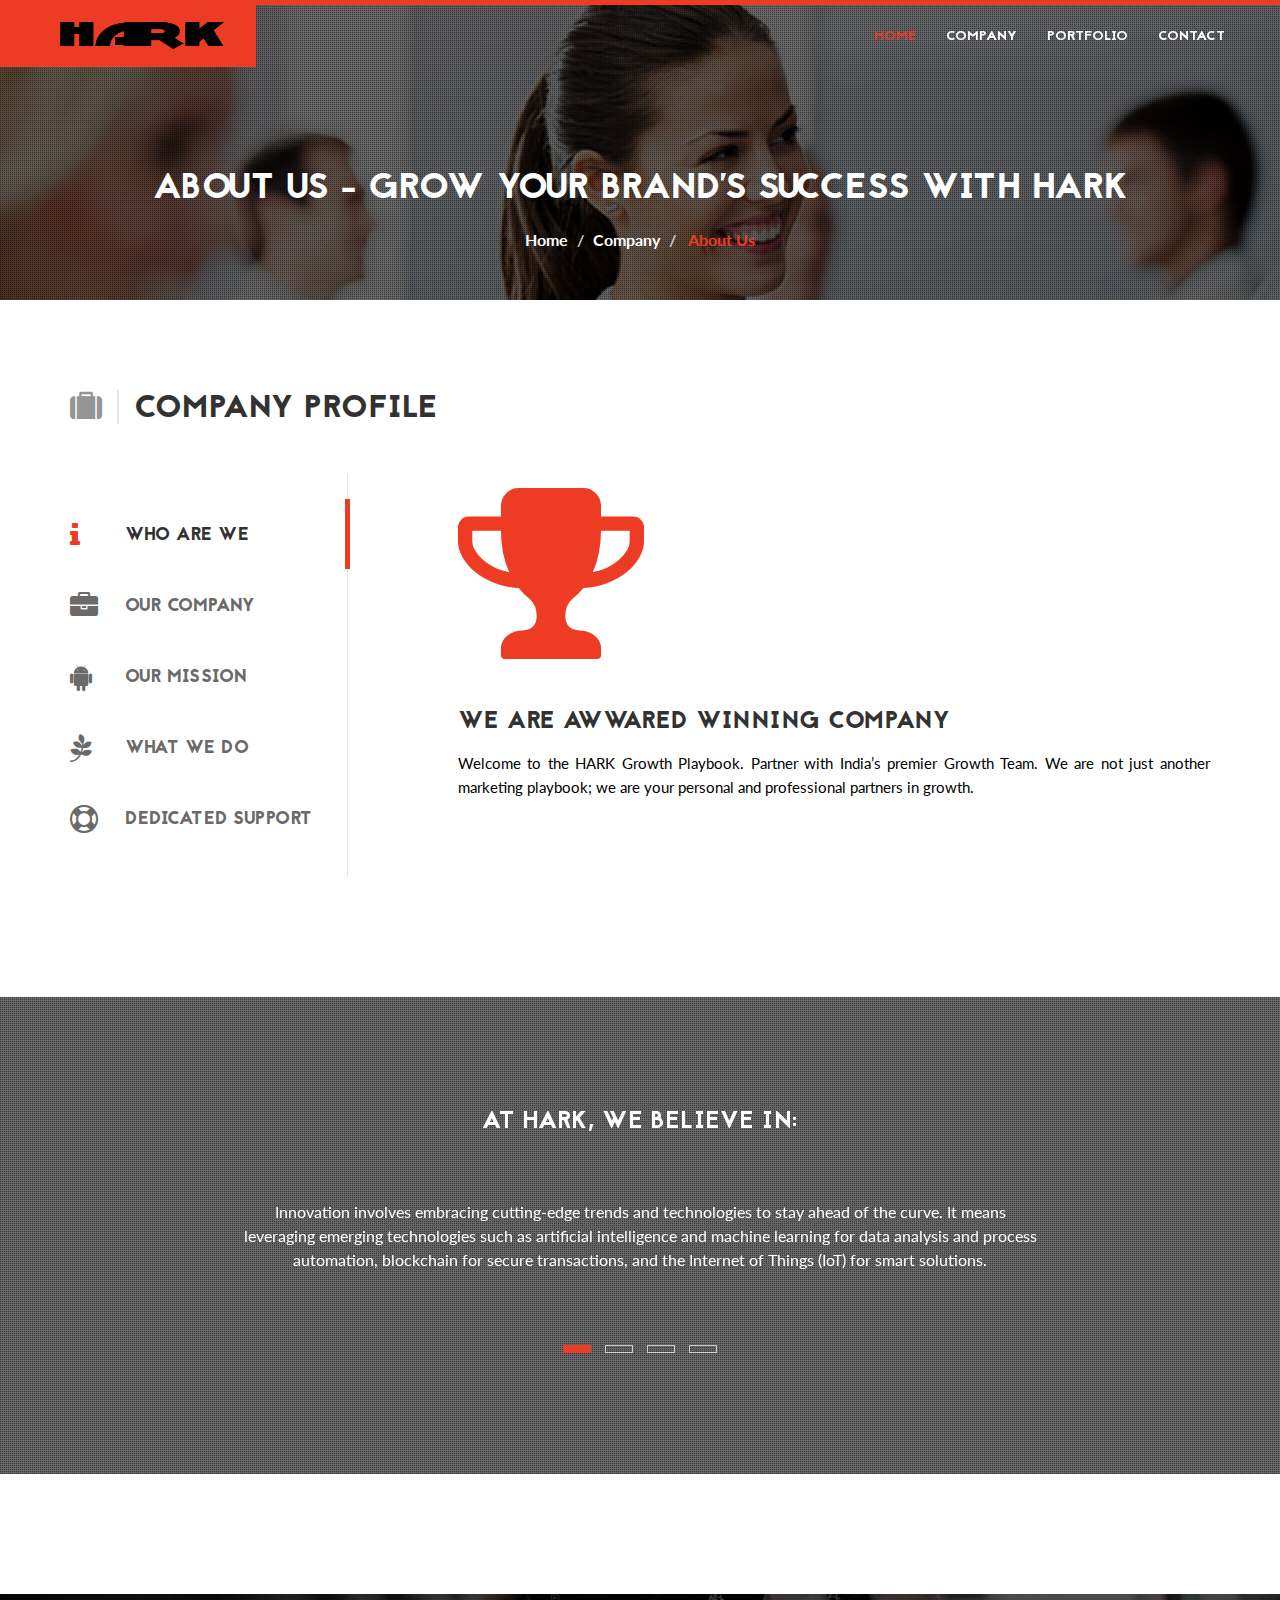
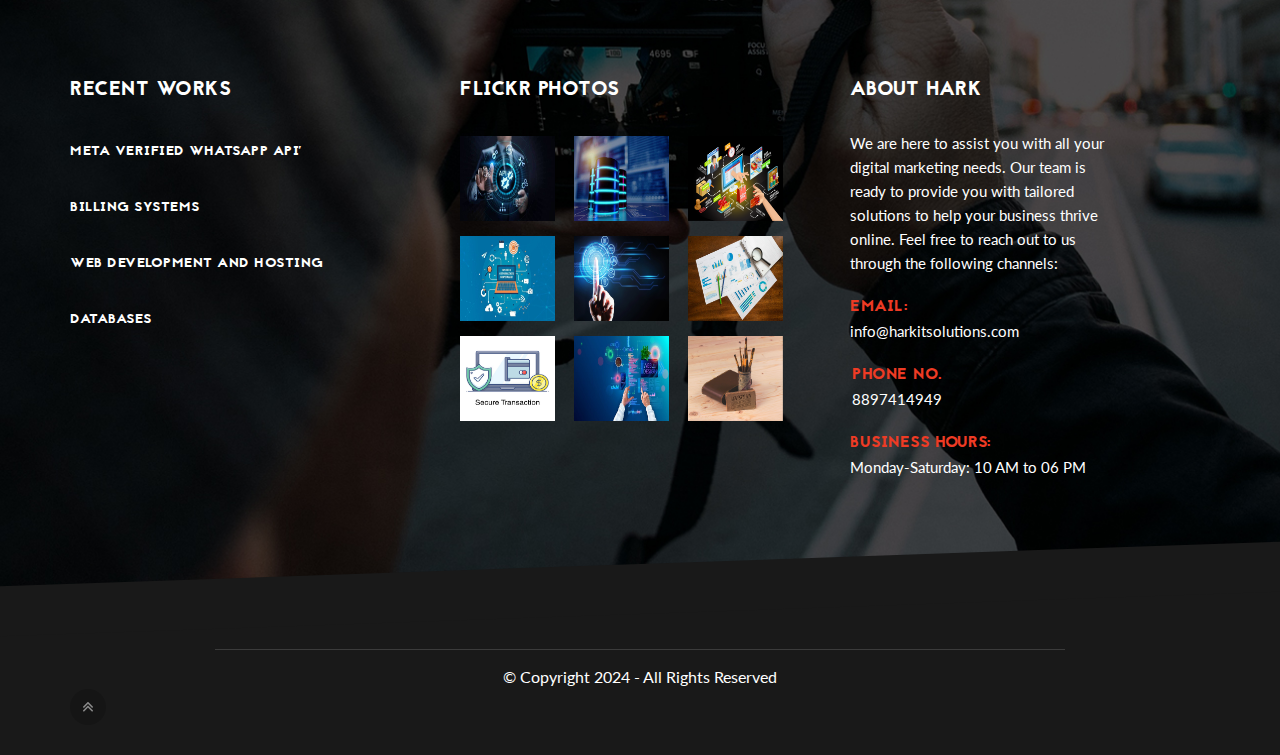
==== about.html @ e9d8706d "initial_commit" ====
<!DOCTYPE html>
<html lang="en">
  <head>
    <!-- Basic Page Needs
	================================================== -->
    <meta charset="utf-8" />
    <title>BizCraft - Responsive Html5 Template</title>
    <meta name="description" content="" />
    <meta name="author" content="" />

    <!-- Mobile Specific Metas
	================================================== -->
    <meta
      name="viewport"
      content="width=device-width, initial-scale=1, maximum-scale=1"
    />

    <!-- Favicons
	================================================== -->
    <link rel="icon" href="img/favicon/favicon-32x32.png" type="image/x-icon" />
    <link
      rel="apple-touch-icon-precomposed"
      sizes="144x144"
      href="img/favicon/favicon-144x144.png"
    />
    <link
      rel="apple-touch-icon-precomposed"
      sizes="72x72"
      href="img/favicon/favicon-72x72.png"
    />
    <link
      rel="apple-touch-icon-precomposed"
      href="img/favicon/favicon-54x54.png"
    />

    <!-- CSS
	================================================== -->

    <!-- Bootstrap -->
    <link rel="stylesheet" href="css/bootstrap.min.css" />
    <!-- Template styles-->
    <link rel="stylesheet" href="css/style.css" />
    <!-- Responsive styles-->
    <link rel="stylesheet" href="css/responsive.css" />
    <!-- FontAwesome -->
    <link rel="stylesheet" href="css/font-awesome.min.css" />
    <!-- Animation -->
    <link rel="stylesheet" href="css/animate.css" />
    <!-- Prettyphoto -->
    <link rel="stylesheet" href="css/prettyPhoto.css" />
    <!-- Owl Carousel -->
    <link rel="stylesheet" href="css/owl.carousel.css" />
    <link rel="stylesheet" href="css/owl.theme.css" />
    <!-- Flexslider -->
    <link rel="stylesheet" href="css/flexslider.css" />
    <!-- Flexslider -->
    <link rel="stylesheet" href="css/cd-hero.css" />
    <!-- Style Swicther -->
    <link
      id="style-switch"
      href="css/presets/preset3.css"
      media="screen"
      rel="stylesheet"
      type="text/css"
    />

    <!-- HTML5 shim, for IE6-8 support of HTML5 elements. All other JS at the end of file. -->
    <!--[if lt IE 9]>
      <script src="js/html5shiv.js"></script>
      <script src="js/respond.min.js"></script>
    <![endif]-->
  </head>

  <body>
    <div class="body-inner">
      	<!-- Header start -->
	<header id="header" class="navbar-fixed-top header" role="banner">
		<div class="container">
			<div class="row">
				<!-- Logo start -->
				<div class="navbar-header">
				   <button type="button" class="navbar-toggle" data-toggle="collapse" data-target=".navbar-collapse">
				        <span class="sr-only">Toggle navigation</span>
				        <span class="icon-bar"></span>
				        <span class="icon-bar"></span>
				        <span class="icon-bar"></span>
				    </button>
				    <div class="navbar-brand navbar-bg">
					    <a href="index.html">
					    	<img class="img-responsive" src="images/HARK.png" style="height: 50px; width: 200px;" alt="logo">
					    </a> 
				    </div>                   
				</div><!--/ Logo end -->
				<nav class="collapse navbar-collapse clearfix" role="navigation">
					<ul class="nav navbar-nav navbar-right">
						
						<li class="dropdown active ">
							<!-- <a href="index.html">Home <i class="fa fa-angle-down"></i></a> -->
							<a href="index.html">Home </a>

							<div class="dropdown-menu">
							 <ul>
								 <!-- <li class="active"><a href="index.html">Home 1</a></li> -->
								 <!-- <li><a href="index-2.html">Home 2</a></li>
								 <li><a href="index-3.html">Home 3</a></li>
								 <li><a href="index-4.html">Home 4</a></li> -->
							 </ul>
						 </div>
					 </li>
	                    
						<li class="dropdown">
                       		<a href="#" class="dropdown-toggle" data-toggle="dropdown">Company <i class="fa fa-angle-down"></i></a>
                       		<div class="dropdown-menu">
								<ul>
		                            <li><a href="about.html">About Us</a></li>
		                            <li><a href="service.html">Services</a></li>
		                            <li><a href="career.html">Career And Media</a></li>
		                            <!-- <li><a href="testimonial.html">Testimonials</a></li>
		                            <li><a href="faq.html">Faq</a></li> -->
		                        </ul>
	                    	</div>
	                    </li>
						<li class="dropdown">
							<a href="portfolio-item.html" >Portfolio </a>
							<!-- <a href="portfolio-item.html" 
							  >Portfolio <i class="fa fa-angle-down"></i
							></a> -->
							<div class="dropdown-menu">
							  <!-- <ul>
								<li>
								  <a href="portfolio-classic.html">Portfolio Classic</a>
								</li>
								<li>
								  <a href="portfolio-static.html">Portfolio Static</a>
								</li>
								<li>
								  <a href="portfolio-item.html">Portfolio Single</a>
								</li>
							  </ul> -->
							</div>
						  </li>
	                    <!-- <li class="dropdown">
                       		<a href="#" class="dropdown-toggle" data-toggle="dropdown">Pages <i class="fa fa-angle-down"></i></a>
                       		<div class="dropdown-menu">
								<ul>
		                           	<li><a href="team.html">Our Team</a></li>
		                           	<li><a href="about2.html">About Us - 2</a></li>
		                           	<li><a href="service2.html">Services - 2</a></li>
		                           	<li><a href="service-single.html">Services Single</a></li>
		                           	<li><a href="pricing.html">Pricing Table</a></li>
		                           	<li><a href="404.html">404 Page</a></li>
		                        </ul>
	                    	</div>
	                    </li> -->
	                    <!-- <li class="dropdown">
                       		<a href="#" class="dropdown-toggle" data-toggle="dropdown">Blog <i class="fa fa-angle-down"></i></a>
                       		<div class="dropdown-menu">
								<ul>
		                           	 <li><a href="blog-rightside.html">Blog with Sidebar</a></li>
	                            	<li><a href="blog-item.html">Blog Single</a></li>
		                        </ul>
	                    	</div>
	                    </li> -->
	                    <!-- <li class="dropdown">
                       		<a href="#" class="dropdown-toggle" data-toggle="dropdown">Features <i class="fa fa-angle-down"></i></a>
                       		<div class="dropdown-menu">
								<ul>
		                           	 <li><a href="typography.html">Typography</a></li>
	                            	<li><a href="elements.html">Elements</a></li>
		                        </ul>
	                    	</div>
	                    </li> -->
            			<li><a href="contact.html">Contact</a></li>
                    </ul>
				</nav><!--/ Navigation end -->
			</div><!--/ Row end -->
		</div><!--/ Container end -->
	</header><!--/ Header end -->         

      <div id="banner-area">
        <img src="images/banner/banner1.jpg" alt="" />
        <div class="parallax-overlay"></div>
        <!-- Subpage title start -->
        <div class="banner-title-content">
          <div class="text-center">
            <h2>About Us - GROW Your Brand's Success with Hark</h2>
            <ul class="breadcrumb">
              <li>Home</li>
              <li>Company</li>
              <li><a href="#"> About Us</a></li>
            </ul>
          </div>
        </div>
        <!-- Subpage title end -->
      </div>
      <!-- Banner area end -->

      <!-- Main container start -->

      <section id="main-container">
        <div class="container">
          <!-- Company Profile -->
          <div class="row">
            <div class="col-md-12 heading">
              <span class="title-icon classic pull-left"
                ><i class="fa fa-suitcase"></i
              ></span>
              <h2 class="title classic">Company Profile</h2>
            </div>
          </div>
          <!-- Title row end -->

          <div class="row">
            <div class="landing-tab clearfix">
              <ul class="nav nav-tabs nav-stacked col-md-3 col-sm-5">
                <li class="active">
                  <a class="animated fadeIn" href="#tab_a" data-toggle="tab">
                    <span class="tab-icon"><i class="fa fa-info"></i></span>
                    <div class="tab-info">
                      <h3>Who Are We</h3>
                    </div>
                  </a>
                </li>
                <li>
                  <a class="animated fadeIn" href="#tab_b" data-toggle="tab">
                    <span class="tab-icon"
                      ><i class="fa fa-briefcase"></i
                    ></span>
                    <div class="tab-info">
                      <h3>Our Company</h3>
                    </div>
                  </a>
                </li>
                <li>
                  <a class="animated fadeIn" href="#tab_c" data-toggle="tab">
                    <span class="tab-icon"><i class="fa fa-android"></i></span>
                    <div class="tab-info">
                      <h3>OUR MISSION</h3>
                    </div>
                  </a>
                </li>
                <li>
                  <a class="animated fadeIn" href="#tab_d" data-toggle="tab">
                    <span class="tab-icon"
                      ><i class="fa fa-pagelines"></i
                    ></span>
                    <div class="tab-info">
                      <h3>What We Do</h3>
                    </div>
                  </a>
                </li>
                <li>
                  <a class="animated fadeIn" href="#tab_e" data-toggle="tab">
                    <span class="tab-icon"><i class="fa fa-support"></i></span>
                    <div class="tab-info">
                      <h3>Dedicated Support</h3>
                    </div>
                  </a>
                </li>
              </ul>
              <div class="tab-content col-md-9 col-sm-7">
                <div class="tab-pane active animated fadeInRight" id="tab_a">
                  <i class="fa fa-trophy big"></i>
                  <h3>We Are Awwared Winning Company</h3>
                  <p>
                    Welcome to the HARK Growth Playbook. Partner with India’s
                    premier Growth Team. We are not just another marketing
                    playbook; we are your personal and professional partners in
                    growth.
                  </p>
                </div>
                <div class="tab-pane animated fadeInLeft" id="tab_b">
                  <i class="fa fa-briefcase big"></i>
                  <h3>We Have Worldwide Business</h3>
                  <p>
                    At Hark, we are a collective of innovative thinkers,
                    creatives, and digital experts driven by a passion for
                    delivering exceptional digital marketing solutions.
                  </p>
                </div>
                <div class="tab-pane animated fadeIn" id="tab_c">
                  <i class="fa fa-android big"></i>
                  <h3>Our Mission</h3>
                  <p>
                    Our mission is to empower businesses to shine online,
                    driving growth and success through our bespoke services.
                  </p>
                </div>
                <div class="tab-pane animated fadeIn" id="tab_d">
                  <i class="fa fa-pagelines big"></i>
                  <h3>What We Do</h3>
                  <p>
                    With an unwavering commitment to excellence, we leverage the
                    latest technologies and strategies to craft impactful
                    digital experiences. Our expertise spans SEO, social media
                    management, content creation, and beyond.
                  </p>
                </div>
                <div class="tab-pane animated fadeIn" id="tab_e">
                  <i class="fa fa-support big"></i>
                  <h3>24/7 Dedicated Support</h3>
                  <p>
                    Receive dedicated 24/7 live support, ensuring assistance
                    whenever you need it
                  </p>
                </div>
              </div>
              <!-- tab content -->
            </div>
            <!-- Overview tab end -->
          </div>
          <!--/ Content row end -->

          <!-- Company Profile -->
        </div>
        <!--/ 1st container end -->

        <div class="gap-60"></div>

        <!-- Counter Strat -->
        <!-- <div class="ts_counter_bg parallax parallax2">
			<div class="parallax-overlay"></div>
			<div class="container">
				<div class="row wow fadeInLeft text-center">
					<div class="facts col-md-3 col-sm-6">
						<span class="facts-icon"><i class="fa fa-user"></i></span>
						<div class="facts-num">
							<span class="counter">1200</span>
						</div>
						<h3>Clients</h3> 
					</div>

					<div class="facts col-md-3 col-sm-6">
						<span class="facts-icon"><i class="fa fa-institution"></i></span>
						<div class="facts-num">
							<span class="counter">1277</span>
						</div>
						<h3>Item Sold</h3> 
					</div>

					<div class="facts col-md-3 col-sm-6">
						<span class="facts-icon"><i class="fa fa-suitcase"></i></span>
						<div class="facts-num">
							<span class="counter">869</span>
						</div>
						<h3>Projects</h3> 
					</div>

					<div class="facts col-md-3 col-sm-6">
						<span class="facts-icon"><i class="fa fa-trophy"></i></span>
						<div class="facts-num">
							<span class="counter">76</span>
						</div>
						<h3>Awwards</h3> 
					</div>

					<div class="gap-40"></div>

					<div><a href="#" class="btn btn-primary solid">See Our Portfolio</a></div>

				</div>
			</div>
		</div> -->

        <div class="gap-60"></div>

        <div class="testimonial parallax parallax3">
          <div class="parallax-overlay"></div>
          <div class="container">
            <div class="row">
              <div
                id="testimonial-carousel"
                class="owl-carousel owl-theme text-center testimonial-slide"
              >
                <div class="item">
                  <!-- <div class="testimonial-thumb">
								  <img src="images/team/testimonial1.jpg" alt="testimonial">
								</div> -->
                  <h3 class="name">At Hark, We Believe In:</h3>
                  <div class="testimonial-content">
                    <p class="testimonial-text">
                      <span
                        style="
                          color: rgb(255, 0, 0);
                          font-weight: bolder;
                          font-size: larger;
                        "
                        ></span
                      >
                      Innovation involves embracing cutting-edge trends and
                      technologies to stay ahead of the curve. It means
                      leveraging emerging technologies such as artificial
                      intelligence and machine learning for data analysis and
                      process automation, blockchain for secure transactions,
                      and the Internet of Things (IoT) for smart solutions.
                      <br />
                      <br />
                      <!-- <span
                        style="
                          color: rgb(255, 0, 0);
                          font-weight: bolder;
                          font-size: larger;
                        "
                        >Result-Oriented Strategies:
                      </span>
                      Through regular audits and performance tracking, we ensure
                      sustained growth in organic traffic. -->
                    </p>
                  </div>
                </div>
                <div class="item">
                  <!-- <div class="testimonial-thumb">
								<img src="images/team/testimonial1.jpg" alt="testimonial">
							  </div> -->
                  <h3 class="name">At Hark, We Believe In:</h3>
                  <div class="testimonial-content">
                    <p class="testimonial-text">
                      <span
                        style="
                          color: rgb(255, 0, 0);
                          font-weight: bolder;
                          font-size: larger;
                        "
                        ></span
                      >
                      Excellence means pursuing perfection in every facet of our
                      work. It involves setting the highest standards for
                      quality and performance, ensuring that every task is
                      executed with meticulous attention to detail. Striving for
                      excellence requires continuous improvement and learning,
                      embracing feedback, and implementing best practices to
                      achieve superior outcomes
                      <br />
                      <br />
                      <!-- <span
                        style="
                          color: rgb(255, 0, 0);
                          font-weight: bolder;
                          font-size: larger;
                        "
                        >Continuous Optimization:
                      </span>
                      We monitor and adjust your campaigns to improve
                      performance and reduce costs. -->
                    </p>
                  </div>
                </div>
                <div class="item">
                  <!-- <div class="testimonial-thumb">
							<img src="images/team/testimonial1.jpg" alt="testimonial">
						  </div> -->
                  <h3 class="name">At Hark, We Believe In:</h3>
                  <div class="testimonial-content">
                    <p class="testimonial-text">
                      <span
                        style="
                          color: rgb(255, 0, 0);
                          font-weight: bolder;
                          font-size: larger;
                        "
                        >
                      </span>
                      Partnering closely with clients to understand their goals
                      and challenges, ensuring tailored solutions that drive
                      success. By fostering open communication and trust, we
                      align our strategies with client objectives for optimal
                      outcomes. Our collaborative approach enables us to
                      identify and address key issues, delivering impactful and
                      sustainable results.
                      <br />
                      <br />
                      <!-- <span
                        style="
                          color: rgb(255, 0, 0);
                          font-weight: bolder;
                          font-size: larger;
                        "
                        >Drive Traffic:
                      </span>
                      We use social media to drive targeted traffic to your
                      website, increasing conversions. -->
                    </p>
                  </div>
                </div>
                <div class="item">
                  <!-- <div class="testimonial-thumb">
						<img src="images/team/testimonial1.jpg" alt="testimonial">
					  </div> -->
                  <h3 class="name">At Hark, We Believe In:</h3>
                  <div class="testimonial-content">
                    <p class="testimonial-text">
                      <span
                        style="
                          color: rgb(255, 0, 0);
                          font-weight: bolder;
                          font-size: larger;
                        "
                        >
                      </span>
                      Designing unique solutions that captivate and engage,
                      transforming ideas into innovative realities. Our
                      creativity fuels the development of distinctive approaches
                      that resonate with audiences and drive engagement. By
                      embracing imaginative thinking, we craft solutions that
                      stand out and leave a lasting impression.
                      <br />
                      <br />
                      <!-- <span
                        style="
                          color: rgb(255, 0, 0);
                          font-weight: bolder;
                          font-size: larger;
                        "
                        >SEO-Optimized:
                      </span>
                      All content is optimized for search engines to improve
                      your site’s visibility. -->
                    </p>
                  </div>
                </div>
              </div>
              <!--/ Testimonial carousel end-->
            </div>
            <!--/ Row end-->
          </div>
          <!--/  Container end-->
        </div>
        <!--/ Testimonial end-->
      </section>
      <!--/ Main container end -->

      <div class="gap-40"></div>

      <!-- Footer start -->
      <footer id="footer" class="footer">
        <div class="container">
          <div class="row">
            <div class="col-md-4 col-sm-12 footer-widget">
              <h3 class="widget-title">Recent Works</h3>
              <div class="latest-post-items media">
                <div class="latest-post-content media-body">
                  <h4><a href="#">META VERIFIED WHATSAPP API'</a></h4>
                  <!-- <p class="post-meta">
										<span class="author">Posted by John Doe</span>
										<span class="post-meta-cat">in<a href="#"> Blog</a></span>
									</p> -->
                </div>
              </div>
              <!-- 1st Latest Post end -->

              <div class="latest-post-items media">
                <div class="latest-post-content media-body">
                  <h4><a href="#">Billing Systems</a></h4>
                  <!-- <p class="post-meta">
										<span class="date"><i class="icon icon-calendar"></i> Mar 15, 2015</span>
										<span class="post-meta-comments"><i class="icon icon-bubbles4"></i> <a href="#">03</a></span>
									</p> -->
                </div>
              </div>
              <!-- 2nd Latest Post end -->

              <div class="latest-post-items media">
                <div class="latest-post-content media-body">
                  <h4><a href="#">Web Development and Hosting </a></h4>
                  <!-- <p class="post-meta">
										<span class="date"><i class="icon icon-calendar"></i> Apr 17, 2015</span>
										<span class="post-meta-comments"><i class="icon icon-bubbles4"></i> <a href="#">14</a></span>
									</p> -->
                </div>
              </div>
              <!-- 3rd Latest Post end -->
              <div class="latest-post-items media">
                <div class="latest-post-content media-body">
                  <h4><a href="#">Databases </a></h4>
                  <!-- <p class="post-meta">
										<span class="date"><i class="icon icon-calendar"></i> Apr 17, 2015</span>
										<span class="post-meta-comments"><i class="icon icon-bubbles4"></i> <a href="#">14</a></span>
									</p> -->
                </div>
              </div>
              <!-- 4rd Latest Post end -->
            </div>
            <!--/ End Recent Posts-->

            <div class="col-md-4 col-sm-12 footer-widget">
              <h3 class="widget-title">Flickr Photos</h3>

              <div class="img-gallery">
                <div class="img-container">
                  <a class="thumb-holder" data-rel="prettyPhoto">
                    <img src="images/portfolio/api.jpeg" alt="" />
                  </a>
                  <a class="thumb-holder" data-rel="prettyPhoto">
                    <img src="images/portfolio/databases.jpg" alt="" />
                  </a>
                  <a class="thumb-holder" data-rel="prettyPhoto">
                    <img src="images/portfolio/e-commerce.png" alt="" />
                  </a>
                  <a class="thumb-holder" data-rel="prettyPhoto">
                    <img src="images/portfolio/Invoice.jpg" alt="" />
                  </a>
                  <a class="thumb-holder" data-rel="prettyPhoto">
                    <img src="images/portfolio/mastercard.jpg" alt="" />
                  </a>
                  <a class="thumb-holder" data-rel="prettyPhoto">
                    <img src="images/portfolio/reports.jpg" alt="" />
                  </a>
                  <a class="thumb-holder" data-rel="prettyPhoto">
                    <img src="images/portfolio/trans.jpg" alt="" />
                  </a>
                  <a class="thumb-holder" data-rel="prettyPhoto">
                    <img src="images/portfolio/web design.jpg" alt="" />
                  </a>
                  <a class="thumb-holder" data-rel="prettyPhoto">
                    <img src="images/portfolio/portfolio6.jpg" alt="" />
                  </a>
                </div>
              </div>
            </div>
            <!-- / end flickr  -->

            <div class="col-md-3 col-sm-12 footer-widget footer-about-us">
              <h3 class="widget-title">About Hark</h3>
              <p style="color: white">
                We are here to assist you with all your digital marketing needs.
                Our team is ready to provide you with tailored solutions to help
                your business thrive online. Feel free to reach out to us
                through the following channels:
              </p>
              <!-- <h4>Address</h4>
						<p style="color: white;">1102 Saint Marys, Junction City, KS</p> -->
              <div class="row">
                <div class="col-md-6">
                  <h4>Email:</h4>
                  <p style="color: white">info@harkitsolutions.com</p>
                </div>
                <div class="col-md-6" style="margin-left: 2px">
                  <h4>Phone No.</h4>
                  <p style="color: white">8897414949</p>
                </div>
                <div class="col-md-11" style="margin-right: 2px">
                  <h4>Business Hours:</h4>
                  <p style="color: white">Monday-Saturday: 10 AM to 06 PM</p>
                </div>
              </div>

              <!-- <form action="#" role="form">
							<div class="input-group subscribe">
								<input type="email" class="form-control" placeholder="Email Address" required="">
								<span class="input-group-addon">
								  <button class="btn" type="submit"><i class="fa fa-envelope-o"> </i></button>
								</span>                        
							</div>
						</form> -->
            </div>
            <!--/ end about us -->
          </div>
          <!-- Row end -->
        </div>
        <!-- Container end -->
      </footer>
      <!-- Footer end -->

      <!-- Copyright start -->
      <section id="copyright" class="copyright angle">
        <div class="container">
          <!-- <div class="row">
					<div class="col-md-12 text-center">
						<ul class="footer-social unstyled">
							<li>
								<a title="Twitter" href="#">
									<span class="icon-pentagon wow bounceIn"><i class="fa fa-twitter"></i></span>
								</a>
								<a title="Facebook" href="#">
									<span class="icon-pentagon wow bounceIn"><i class="fa fa-facebook"></i></span>
								</a>
								<a title="Google+" href="#">
									<span class="icon-pentagon wow bounceIn"><i class="fa fa-google-plus"></i></span>
								</a>
								<a title="linkedin" href="#">
									<span class="icon-pentagon wow bounceIn"><i class="fa fa-linkedin"></i></span>
								</a>
								<a title="Pinterest" href="#">
									<span class="icon-pentagon wow bounceIn"><i class="fa fa-pinterest"></i></span>
								</a>
								<a title="Skype" href="#">
									<span class="icon-pentagon wow bounceIn"><i class="fa fa-skype"></i></span>
								</a>
								<a title="Dribble" href="#">
									<span class="icon-pentagon wow bounceIn"><i class="fa fa-dribbble"></i></span>
								</a>
							</li>
						</ul>
					</div>
				</div> -->
          <div class="row">
            <div class="col-md-12 text-center">
              <div class="copyright-info">
                © Copyright 2024 - All Rights Reserved
              </div>
            </div>
          </div>
          <!--/ Row end -->
          <div
            id="back-to-top"
            data-spy="affix"
            data-offset-top="10"
            class="back-to-top affix"
          >
            <button class="btn btn-primary" title="Back to Top">
              <i class="fa fa-angle-double-up"></i>
            </button>
          </div>
        </div>
        <!--/ Container end -->
      </section>
      <!--/ Copyright end -->

      <!-- Javascript Files
	================================================== -->

      <!-- initialize jQuery Library -->
      <script type="text/javascript" src="js/jquery.js"></script>
      <!-- Bootstrap jQuery -->
      <script type="text/javascript" src="js/bootstrap.min.js"></script>
      <!-- Style Switcher -->
      <script type="text/javascript" src="js/style-switcher.js"></script>
      <!-- Owl Carousel -->
      <script type="text/javascript" src="js/owl.carousel.js"></script>
      <!-- PrettyPhoto -->
      <script type="text/javascript" src="js/jquery.prettyPhoto.js"></script>
      <!-- Bxslider -->
      <script type="text/javascript" src="js/jquery.flexslider.js"></script>
      <!-- CD Hero slider -->
      <script type="text/javascript" src="js/cd-hero.js"></script>
      <!-- Isotope -->
      <script type="text/javascript" src="js/isotope.js"></script>
      <script type="text/javascript" src="js/ini.isotope.js"></script>
      <!-- Wow Animation -->
      <script type="text/javascript" src="js/wow.min.js"></script>
      <!-- SmoothScroll -->
      <script type="text/javascript" src="js/smoothscroll.js"></script>
      <!-- Eeasing -->
      <script type="text/javascript" src="js/jquery.easing.1.3.js"></script>
      <!-- Counter -->
      <script type="text/javascript" src="js/jquery.counterup.min.js"></script>
      <!-- Waypoints -->
      <script type="text/javascript" src="js/waypoints.min.js"></script>
      <!-- Template custom -->
      <script type="text/javascript" src="js/custom.js"></script>
    </div>
    <!-- Body inner end -->
  </body>
</html>
---- css/style.css ----
/*
	Template Name: BizCraft Responsive HTML5/CSS3 Template
	Author: tripples
	Author URI: http://shapebootstrap.net/user/tripples
	Description: BizCraft Responsive HTML5/CSS3 Template.
	Version: 1.0
*/

/* Table of Content
==================================================
1.	Global Styles
2. 	Typography
3. 	Common Styles
4.	Header area
5.	Slideshow
6.	Services and Features
7.	Image Block
6.	About (Landing and Featured Tab)
9.	Portfolio
10.	Counter
11.	Team
12.	Pricing
13.	Testimonial
14. Video block
15.	Recent Post
16. Clients
17. Twitter
18. Contact
19. Footer
20. Copyright
21. Sub pages
22. Blog
23. Landing page
24.	Style Swithcer (you can delete the css)
*/

@import url(http://fonts.googleapis.com/css?family=Lato:100,300,400,700,900);

@font-face {
  	font-family: 'JaapokkiRegular';
	src: url('../fonts/jaapokki/jaapokki-regular.eot');
    src: url('../fonts/jaapokki/jaapokki-regular.eot?#iefix') format('embedded-opentype'),
         url('../fonts/jaapokki/jaapokki-regular.woff') format('woff'),
         url('../fonts/jaapokki/jaapokki-regular.ttf') format('truetype'),
         url('../fonts/jaapokki/jaapokki-regular.svg#JaapokkiRegular') format('svg');
    font-weight: normal;
    font-style: normal;
}


/* Global styles
================================================== */

html{
	overflow-x: hidden !important;
	width: 100%;
	height: 100%;
	position: relative;
	-webkit-font-smoothing: antialiased;
	text-rendering: optimizeLegibility;
}

body{
	border: 0;
	margin: 0;
	padding: 0;
	font-size: 15px;
	color: #6A6A6A;
	background: #fff;
}

h1, h2, h3{
	color: #323232;
}

.body-inner{
	position: relative;
	overflow: hidden;
}

a:link,
a:visited{
    text-decoration: none;
}


a:hover{
	text-decoration: none;
	color: #000;
}

a.read-more{
	color: #323232;
}

section{
	padding: 80px 0;
	position: relative;
}

.ts-padding {
  padding: 50px;
}

.no-padding{
	padding: 0;
}

.media>.pull-left{
	margin-right: 20px;
}

.heading{
	padding-bottom: 50px;
	margin-top: 10px;
	-webkit-transition: all 0.3s ease 0s;
	-moz-transition: all 0.3s ease 0s;
	-ms-transition: all 0.3s ease 0s;
	-o-transition: all 0.3s ease 0s;
	transition: all 0.3s ease 0s;
}

.gap-60 {
	clear: both;
	height: 60px;
}

.gap-40 {
	clear: both;
	height: 40px;
}

.gap-30 {
	clear: both;
	height: 30px;
}
.gap-20 {
	clear: both;
	height: 20px;
}

a:focus{
	outline: 0;
}


/* Typography
================================================== */

body, p{
	font-family: 'Lato', sans-serif;
	font-weight: 400; 
	font-size: 15px;
	line-height: 1.6em;
}

h1, h2, h3, h4, h5, h6 {
	font-family: 'JaapokkiRegular';
	text-transform: uppercase;
	letter-spacing: 0.5px;
}

h1{
    font-size: 36px;
    line-height: 48px;
}

h2{
    font-size: 32px;
    line-height: 40px;
    font-weight: 400;
}

h3{
    font-size: 24px;
    line-height: 32px;
    font-weight: 400;
}

h4{
    font-size: 18px;
    line-height: 28px;
}

h5{
    font-size: 14px;
    line-height: 24px;
}

/* Button variation */

.btn.btn-primary{
	color: #323232;
	border-radius: 50px;
	padding: 10px 30px;
	background: none;
	font-size: 14px;
	text-transform: uppercase;
	-webkit-transition: all 0.3s ease 0s;
	-moz-transition: all 0.3s ease 0s;
	-ms-transition: all 0.3s ease 0s;
	-o-transition: all 0.3s ease 0s;
	transition: all 0.3s ease 0s;
}

.btn.btn-primary:hover{
	color: #fff;
}

.btn.btn-primary.white{
	border: 2px solid #fff;
	color: #fff;
}

.btn.btn-primary.white:hover{
	border: 2px solid transparent;
}

.btn.btn-primary.square{
	border-radius: 0;
	color: #fff;
}

.btn.btn-primary.solid{
	color: #fff;
}


.btn.btn-primary.solid.blank:hover{
	color: #333;
}

.btn.btn-primary.solid:hover{
	background: none;
}

ul.circle, ul.check-list{
	list-style: none;
	margin: 0;
	padding: 0;
}

ul.circle li{
	position: relative;
	margin-left: 30px;
	padding-bottom: 20px;

}

ul.circle li:before{
	content: "\f111";
	font-family: FontAwesome;
	font-size: 8px;
	line-height: 8px;
	border: 2px solid rgba(0, 0, 0,.1);
	border-radius: 100%;
	position: absolute;
	left: -33px;
	top: 5px;
}

ul.unstyled{
	list-style: none;
	margin: 0;
	padding: 0;
}

ul.check-list li{
	margin-bottom: 5px;
}

ul.check-list li i{
	margin-right: 10px;
	font-size: 14px !important;
}

ul.arrow li:before{
	content: "\f105";
	font-family: FontAwesome;
	margin-right: 10px;
}

blockquote p{
	font-size: 14px;
	font-weight: 400;
	line-height: 18px;
	font-style: italic;
	color: #959595;
}

blockquote {
	margin: 20px 0;
}



/* Common styles
================================================== */

/* Angle */

.angle:before {
	background: #fff;
	content: "";
	height: 75px;
	top: -37px;
	position: absolute;
	width: 100%;
	z-index: 2;
	-webkit-transform: skew(0deg,2deg);
	-moz-transform: skew(0deg,2deg);
	-ms-transform: skewX(0deg) skewY(2deg);
	-o-transform: skew(0deg,2deg);
	transform: skew(0deg,2deg);
}

.portfolio.angle:before{
	background: #f5f5f5;
}

.portfolio.angle{
	padding-bottom: 120px;
}

.clients.angle{
	padding: 120px 0;
}

/* Parallax */

.parallax {
	background-size: cover !important;
	background-repeat: no-repeat;
	background-position: 50% 0;
	background-attachment: fixed !important;
	padding: 110px 0;
	color: #fff;
	position: relative;
}

.parallax h2, .parallax h3{
	color: #fff;
	margin-top: 0;
}
.parallax .btn{
	color: #fff;
}

.parallax-overlay{
	position: absolute;
	left: 0;
	top: 0;
	width: 100%;
	height: 100%;
	background: url(../images/overaly.png);
}

.parallax h3{
	margin-bottom: 30px;
}

.parallax1{
	background: url(../images/parallax/parallax1.jpg) no-repeat;
}

.parallax2{
	background: url(../images/parallax/parallax2.jpg) no-repeat;
}

.parallax3{
	background: url(../images/parallax/parallax3.jpg) no-repeat;
}

.parallax4{
	background: url(../images/parallax/parallax4.jpg) no-repeat;
}

.parallax .btn.solid {
	margin-left: 10px;
}


/* Deafult title */

.title-icon{
	font-size: 32px;
	margin-right: 15px;
	margin-top: 9px;
	color: #959595;
}

.title-icon.classic{
	margin-top: 0;
}

.title{
	position: relative;
	margin: 0;
	line-height: 32px;
	border-left: 2px solid #e7e7e7;
	display: inline-block;
	padding-left: 15px;
	-webkit-transition: all 0.3s ease 0s;
	-moz-transition: all 0.3s ease 0s;
	-ms-transition: all 0.3s ease 0s;
	-o-transition: all 0.3s ease 0s;
	transition: all 0.3s ease 0s;
 }

 .title.classic{
	line-height: 40px;
  	height: 34px;
}

 .title-desc{
 	font-family: 'Lato', serif;
 	font-size: 16px;
 	line-height: 18px;
 	font-weight: 400;
 	text-transform: capitalize;
 	display: block;
 	color: #6A6A6A
 }

/* Title style 2 */

.title2{
	position: relative;
	margin-top: 30px;
}

.title2:after{
	content: '';
	width: 150px;
	left: 50%;
	margin-left: -75px;
	top: 50%;
	height: 3px;
	background: #dedede;
	position: absolute;
}

.title2 .title-desc{
	padding-top: 30px;
}


/* Title border */

.title-border{
	line-height: normal;
	margin-top: 0;
}

.widget-title{
	margin-bottom: 25px;
	font-size: 20px;
}

.post-title{
	font-size: 24px;
	line-height: normal;
}

.post-title a{
	color: #323232;
}

.long-desc{
	font-size: 16px;
}


/* Icon pentagon */

.icon-pentagon{
	display: inline-block;
	height: 24px;
	width: 40px;
	position: relative;
	color: #fff;
	-webkit-transition: all 0.3s ease 0s;
	-moz-transition: all 0.3s ease 0s;
	-ms-transition: all 0.3s ease 0s;
	-o-transition: all 0.3s ease 0s;
	transition: all 0.3s ease 0s;
}

.icon-pentagon:hover{
	color: rgba(0,0,0,.5);
}

.icon-pentagon:before{
	border-left: 20px solid rgba(0, 0, 0, 0);
	border-right: 20px solid rgba(0, 0, 0, 0);
	top: -10px;
	content: "";
	height: 0;
	left: 0;
	position: absolute;
	width: 0;
}

.icon-pentagon:after {
	border-left: 20px solid rgba(0, 0, 0, 0);
	border-right: 20px solid rgba(0, 0, 0, 0);
	bottom: -10px;
	content: "";
	height: 0;
	left: 0;
	position: absolute;
	width: 0;
}

.icon-pentagon i{
	font-size: 20px;
	line-height: 24px;
}

.service-icon {
	height: 46px;
	width: 90px;
	margin-bottom: 30px;
}
.service-icon:before {
	border-left: 45px solid rgba(0, 0, 0, 0);
	border-right: 45px solid rgba(0, 0, 0, 0);
	top: -30px;
}
.service-icon:after {
	border-left: 45px solid rgba(0, 0, 0, 0);
	border-right: 45px solid rgba(0, 0, 0, 0);
	bottom: -30px;
}

.service-icon i {
	font-size: 36px;
	line-height: 46px;
}

/* Carousel controller */

.carousel-control{
	width: auto;
}
.ts-carousel-controller{
	text-align: center;
	padding-top: 50px;
	z-index: 1;
	position: relative;
}

.ts-carousel-controller .left,
.ts-carousel-controller .right, 
.owl-controls .owl-prev, 
.owl-controls .owl-next{
	cursor: pointer;
	background: #f6f6f6;
	width: 38px;
	height: 38px;
	line-height: 38px;
	color: #989898;
	opacity: 1;
	top: auto;
	text-shadow: none;
	display: inline-block;
	text-align: center;
	border-radius: 100%;
}
.owl-controls .owl-next{
	margin-left: 6px;
}

.ts-carousel-controller .left:hover,
.ts-carousel-controller .right:hover,
.owl-controls .owl-prev:hover, 
.owl-controls .owl-next:hover{
	color: #fff;
}

.owl-controls .owl-page, 
.owl-controls .owl-buttons div{
	display: inline-block;
}

/* Input form */

.form-control{
	box-shadow: none;
	border: 1px solid #dedede;
	padding: 6px 20px;
	height: 50px;
	background: none;
	color: #959595;
	font-size: 14px;
	border-radius: 0;
}

.form-control:focus{
	box-shadow: none;
}

/*-- Flex slider --*/

.portfolio-slider .flexslider,
.ts-flex-slider .flexslider{
	border: 0;
	box-shadow: none ;
}

.portfolio-slider .flex-direction-nav a,
.ts-flex-slider .flex-direction-nav a{
	opacity: 0;
	background: #000;
	color: #fff !important;
	text-align: center;
	text-shadow: none;
	line-height: 40px;
}

.portfolio-slider .flex-direction-nav a:before{
	font-size: 32px;
}

.portfolio-slider .flex-direction-nav a:hover,
.ts-flex-slider .flex-direction-nav a:hover {
	color: #fff;
	opacity: 1;
}

.flexportfolio.flexslider .slides img{
	height: auto;
}

/*-- Pagination --*/

.pagination li a{
	border-radius: 0 !important;
	margin-right: 8px;
}

.pagination>.active>a, .pagination>.active>a:hover,
.pagination>li>a:hover{
	color: #fff;
	border: 1px solid transparent;
}

/* Header area
================================================== */

/*-- Header style 1 --*/

.header-solid{
	background: #191919;
	box-shadow: 0px 1px 7px 0 rgba(0, 0, 0, 0.2); */
}

.header-solid ul.navbar-nav > li > a{
	color: #fff;
}

/*-- Logo --*/

.navbar-header{
	z-index: 9999;
}

.navbar-brand.navbar-bg{
	position: absolute;
	left: 0;
	padding: 3px 15px 10px;
	width: 20%;
	height: 62px;
	line-height: 62px;

}

.navbar-brand img{
	float: right;
	padding: 0 15px;

}


/* Main navigation */

.navbar{
	border-radius: 0;
	border: 0;
	margin-bottom: 0;
}

.navbar-right{
	padding-right: 0;
}

.navbar-right .dropdown-menu {
	right: auto;
	left: 0;
}

.navbar-toggle{
	border-radius: 0;
	margin-right: 5px;
}

.navbar-toggle .icon-bar{
	background: #fff;
}

ul.navbar-nav > li > a{
	font-family: 'JaapokkiRegular';
  	text-transform: uppercase;
  	font-size: 14px;
	color: #fff;
	padding-top: 22px;
	padding-bottom: 20px;
	line-height: 20px;
}

ul.navbar-nav > li:last-child a{
	padding-right: 0;
}

ul.navbar-nav > li.active > a,
ul.navbar-nav > li > a:hover{

}

ul.navbar-nav > li > a i{
	font-weight: 700;
}

.nav .open>a, .nav .open>a:hover, 
.nav .open>a:focus{
	background: transparent;
	border:0;
}

/* Dropdown */

.dropdown-menu{
	border: 0;
	border-radius: 0px;
	width: 100%;
	box-shadow: none;
	background: none;
	min-width: 180px;
}

.dropdown-menu > ul{
	list-style: none;
	padding: 0 15px;
	margin-left: auto;
	margin-right: auto;
	margin-bottom: 0;
	margin-top: -5px;
	background: #fff;
	background-color: rgba(255,255,255,0.95);
	box-shadow: 0 2px .09px rgba(0,0,0,0.15);
}

.dropdown-menu > ul > li > a{
	display: block;
	font-size: 14px;
	font-weight: 400;
	line-height: normal;
	text-decoration: none;
	padding: 15px;
	color: #333;
	border-bottom: 1px solid rgba(0,0,0,0.1);
}

.dropdown-menu > ul > li.active > a{
	
}

.dropdown-menu > ul > li:last-child > a{
	border-bottom: 0;
}

.dropdown-menu > ul > li>a:hover, 
.dropdown-menu > ul > li>a:focus{
	background: none;
}

.nav>li.megamenu{ 
	position: static;
}

.nav>li.megamenu .dropdown-menu {
	left: 0;
	right: 0;
	margin-left: auto;
	margin-right: auto;
	padding:20px !important;
	z-index: 1000;
	border-radius: 0;
	top: auto;
}

.nav>li.megamenu .dropdown-menu ul{
	margin-top: 4px;
	padding: 20px;
}


/* Header Style - 2
================================================== */

.header2{
	padding: 8px 0;
}

.header2 .navbar-brand{
	background: none;
	padding-top: 3px;
}

/*-- Header bgnone fixed --*/

.header-bgnone{
	padding: 5px 0;
	width: auto;
	box-shadow: 0px 1px 7px 0 rgba(0, 0, 0, 0.2);
}

.header-bgnone ul.navbar-nav > li:hover > a,
.header-bgnone ul.navbar-nav > li.active > a{
	color: #000;
}


/* Header Style - 3
================================================== */

.header3{
	background: #fff;
	border-radius: 0 0 5px 5px;
	box-shadow: 0px 1px 7px 0 rgba(0, 0, 0, 0.2);
}

.header3 .navbar-brand{
	padding-top: 10px;
}

.header3 ul.navbar-nav > li > a{
	padding-top: 30px;
	padding-bottom: 25px;
	color: #333;
}

.header3 ul.navbar-nav > li:last-child a{
	padding-right: 15px;
}

.header3 .navbar-collapse{
	padding-right: 30px;
}


/* Header Style - 4
================================================== */

.header4{
	background: #fff;
	box-shadow: 0px 1px 7px 0 rgba(0, 0, 0, 0.2);
}

.header4 .navbar-brand{
	padding-top: 10px;
}

.header4 ul.navbar-nav > li > a{
	padding-top: 30px;
	padding-bottom: 25px;
	color: #333;
}



/* Slideshow
================================================== */

/*-- Main slide --*/

.overlay {
	position: absolute;
	z-index: 1;
	top: 0;
	bottom: 0;
	left: 0;
	right: 0;
	background-image: url(../images/overaly.png);
}

#main-slide .item img{
	width: 100%;
	-webkit-backface-visibility: hidden;

}

#main-slide .item{
	-webkit-backface-visibility: hidden;
}

#main-slide .item .slider-content {
  z-index: 1;
  opacity: 0;
  -webkit-transition: opacity 500ms;
  -moz-transition: opacity 500ms;
  -o-transition: opacity 500ms;
  transition: opacity 500ms;
}
#main-slide .item.active .slider-content {
  opacity: 1;
  -webkit-transition: opacity 100ms;
  -moz-transition: opacity 100ms;
  -o-transition: opacity 100ms;
  transition: opacity 100ms;
}

#main-slide .slider-content{
	top: 50%;
	margin-top: -70px;
	left: 0;
	padding: 0;
	text-align: center;
	position: absolute;
	width: 100%;
	color: #fff;
}

#main-slide .carousel-indicators {
	bottom: 70px;
}

.carousel-indicators li{
	width: 30px !important;
	height: 10px !important;
	margin: 1px !important;
	border-radius: 0 !important;
	background: rgba(255,255,255,.5);
}

#main-slide .carousel-indicators li.active,
#main-slide .carousel-indicators li:hover {
    -moz-transition: all 300ms ease;
	-webkit-transition: all 300ms ease;
	-ms-transition: all 300ms ease;
	-o-transition: all 300ms ease;
	transition: all 300ms ease;
}


#main-slide .carousel-control.left,
#main-slide .carousel-control.right {
	opacity: 0;
	filter: alpha(opacity=0);
	background-image: none;
	background-repeat: no-repeat;
	text-shadow: none;
	-webkit-transition: all .25s ease;
	-moz-transition: all .25s ease;
	-ms-transition: all .25s ease;
	-o-transition: all .25s ease;
	transition: all .25s ease;
}

#main-slide:hover .carousel-control.left,
#main-slide:hover .carousel-control.right{
	opacity: 1;
	filter: alpha(opacity=100);
}

#main-slide:hover .carousel-control.left{
	left: 20px;
}

#main-slide:hover .carousel-control.right {
	right: 20px;
}

#main-slide .carousel-control.left span {
	padding: 15px;
}

#main-slide .carousel-control.right span {
	padding: 15px;
}

#main-slide .carousel-control .fa-angle-left, 
#main-slide .carousel-control .fa-angle-right{
	position: absolute;
	top: 50%;
	z-index: 5;
	display: inline-block;
}

#main-slide .carousel-control .fa-angle-left{
	left: 0;
}

#main-slide .carousel-control .fa-angle-right{
	right: 0;
}

#main-slide .carousel-control i{
	background: none;

	color: #fff;
	line-height: 56px;
	width: 56px;
	height: 56px;
	border: 1px solid #fff;
	border-radius: 100%;
	font-size: 36px;
	-moz-transition: all 500ms ease;
	-webkit-transition: all 500ms ease;
	-ms-transition: all 500ms ease;
	-o-transition: all 500ms ease;
	transition: all 500ms ease;
}

#main-slide .carousel-control i:hover{
	border: 1px solid rgba(0,0,0,.3);
}

#main-slide .slider-content h2{
	font-size: 52px;
	text-transform: uppercase;
	color: #fff;
}

#main-slide .slider-content h3{
	font-size: 28px;
	margin-top: 40px;
	color: #fff;
}

.slider.btn{
	padding: 10px 35px;
	margin-top: 40px;
	font-size: 16px;
	text-transform: uppercase;
	color: #fff;
}

.slider.btn.solid{
	margin-left: 15px;
}

.slider-content-left {
	position: relative;
	margin: 0 0 0 40px;
}

.slider-content-right{
	position: relative;
}

/*-- Animation */
.carousel .item.active .animated1 {
	
}

.carousel .item.active .animated2,
 .flex-active-slide .animated2{
	-webkit-animation: lightSpeedIn 1s ease-in 200ms both;
	animation: lightSpeedIn 1s ease-in 200ms both;
}

.carousel .item.active .animated3,
.flex-active-slide .animated3 {
	-webkit-animation: bounceInLeft 2s ease-in-out 800ms both;
	animation: bounceInLeft 1.5s ease-in-out 800ms both;
}

.carousel .item.active .animated4,
.flex-active-slide .animated4 {
	-webkit-animation: flipInX 2s ease-in 800ms both;
	animation: flipInX 2s ease-in 800ms both;
}

.carousel .item.active .animated5,
.flex-active-slide .animated5 {
	-webkit-animation: bounceInLeft 1s ease-in-out 100ms both;
	animation: bounceInLeft 1s ease-in-out 100ms both;
}

.carousel .item.active .animated6,
.flex-active-slide .animated6 {
	-webkit-animation: bounceIn 1s ease-in 500ms both;
	animation: bounceIn 1s ease-in 500ms both;
}

.carousel .item.active .animated7,
.flex-active-slide .animated7 {
	-webkit-animation: bounceIn 1s ease-in 500ms both;
	animation: bounceIn 1s ease-in 500ms both;
}

.carousel .item.active .animated8,
.flex-active-slide .animated8{
	-webkit-animation: bounceInDown 1s ease-in 800ms both;
	animation: bounceInDown 1s ease-in 800ms both;
}


/* Flex slider */

.ts-flex-slider{
    position: relative;
}

.ts-flex-slider .flexSlideshow{
	width: 100%;
	overflow: hidden;
}


.overlay2{
    position: relative;
}

.overlay2 img{
	width: 100%;
}

.overlay2::before {
    position: absolute;
    content: '';
    z-index: 3;
    top: 0;
    bottom: 0;
    left: 0;
    right: 0;
    background-image: url(../images/overaly.png);
}

.ts-flex-slider .flexslider .slides{
    z-index: 0;
}

.ts-flex-slider .slider-content{
    z-index: 3;
}


.ts-flex-slider .flex-direction-nav a {
	width: 55px;
	height: 60px;
	line-height: 60px;
	text-align: center;
	font-size: 32px;
}

.ts-flex-slider .flex-direction-nav a.flex-next{
	border-radius: 3px;
}

.ts-flex-slider .flex-direction-nav a.flex-prev{
	border-radius: 3px;
}


/* Services
================================================== */

.service{
	padding-top: 40px;
}

.service-heading {
	padding-bottom: 30px;
	text-align: center;
}

.service-content{
	margin-top: 30px;
}

.service-content h3{
	font-size: 16px;
}

p 
{
	color:black
}


/* Feature box
================================================== */

.feature-icon{
	font-size: 28px;
  	margin-top: 5px;
}

.feature-content{
	padding-right: 20px;
	padding-left: 55px;
}

.feature-content h3{
	margin-top: 0;
	font-size: 18px;
}


/* Feature center */

.feature-center-content .feature-center-icon{
	font-size: 72px;
	margin-bottom: 5px;
	display: inline-block;
}

.feature-center-content h3{
	font-size: 18px;
}


/* Image Block
================================================== */

.image-block{
	background: #f4f4f4;
}

.img-block-right{
	padding-right: 140px;
}

.img-block-head h2{
	font-size: 18px;
	line-height: normal;
	margin: 5px 0 0 0;
}

.img-block-head h3{
	font-size: 40px;
	line-height: 100%;
}

.image-block-content{
	padding: 0 50px;
	margin-bottom: 30px;
}

.image-block-content .feature-icon{
	width: 60px;
	height: 60px;
	line-height: 60px;
	color: #fff;
	border-radius: 100%;
	display: inline-block;
	text-align: center;
}

.image-block-content .feature-content{
	padding-left: 85px;
}

.image-block-content .feature-content h3{
	margin-bottom: 0;
}




/* About us
================================================== */


/* Landing Tab */

.landing-tab{
	position: relative;
	z-index: 10;
}

.landing-tab .nav-tabs{
	border-right: 1px solid #e7e7e7;
	padding: 25px 0;
	border-bottom: 0;
}

.landing-tab .nav-tabs>li.active{
	margin-right: -3px;
}

.landing-tab .nav-tabs>li.active .tab-info h3{
	color: #323232;
}

.landing-tab .nav-tabs>li{
	padding: 15px 0;
}

.landing-tab .nav-tabs>li>a{
	background: none !important;
	border-radius: 0;
	padding: 0 15px 0;
	color: #6A6A6A !important;
	position: relative;
	border: 0 !important;
	-moz-transition: all 300ms ease;
	-webkit-transition: all 300ms ease;
	-ms-transition: all 300ms ease;
	-o-transition: all 300ms ease;
	transition: all 300ms ease;
}


.landing-tab .nav-tabs>li>a:hover{
	background: none;
}


.landing-tab .tab-icon{
	font-size: 28px;
	display: inline-block;
}

.landing-tab .tab-info{
	display: inline-block;
	vertical-align: middle;
	position: absolute;
	left: 70px;
	top: 50%;
	margin-top: -12px;
}

.landing-tab .tab-info h3{
	font-size: 18px;
	line-height: normal;
	margin: 0;
	color: #6A6A6A
}


.landing-tab .tab-pane h3{
	margin-top: 0;
	line-height: normal;
}

.landing-tab .tab-pane h3.text-center{
	margin-bottom: 25px;
}

.landing-tab .tab-pane{
	padding-left: 95px;
	text-align: justify;
}

.landing-tab .tab-pane i.big{
	font-size: 200px;
	margin-bottom: 30px;
	display: block;
}



/* Featured Tab */


.featured-tab{
	padding: 30px 0;
}

.featured-tab .nav-tabs{
	border-bottom: 0;
}

.featured-tab .nav-tabs>li.active>a{
	color: #fff;
}

.featured-tab .nav-tabs>li.active>a:after{

}

.featured-tab .nav-tabs>li>a{
	background: #f2f2f2;
	border-radius: 0;
	padding: 0 15px 0;
	color: #323232;
	position: relative;
	border: 0 !important;
	line-height: 52px;
	height: 52px;
	margin-bottom: 3px;
	-moz-transition: all 300ms ease;
	-webkit-transition: all 300ms ease;
	-ms-transition: all 300ms ease;
	-o-transition: all 300ms ease;
	transition: all 300ms ease;
}

.featured-tab .nav-tabs>li>a:after{
	left: 100%;
	border: transparent solid;
	content: " ";
	position: absolute;
	border-width: 25px;
	top: 50%;
	border-left-color: #f2f2f2;
	margin-top: -25px;
		-moz-transition: all 300ms ease;
	-webkit-transition: all 300ms ease;
	-ms-transition: all 300ms ease;
	-o-transition: all 300ms ease;
	transition: all 300ms ease;
}

.featured-tab .nav-tabs>li>a:hover{
	color: #fff;
}
.featured-tab .nav-tabs>li>a:hover:after{

}

.featured-tab .nav-tabs>li.active>a,
.featured-tab .nav-tabs>li.active .tab-info h3,
.featured-tab .nav-tabs>li>a:hover .tab-info h3{
	color: #fff !important;
}

.featured-tab .tab-icon{
	font-size: 28px;
	display: inline-block;
}

.featured-tab .tab-info{
	display: inline-block;
	vertical-align: middle;
	position: absolute;
	left: 70px;
	top: 50%;
	margin-top: -12px;
}

.featured-tab .tab-info h3{
	font-size: 16px;
	line-height: normal;
	margin: 0;
}

.featured-tab .tab-pane img.pull-left{
	margin: 0 30px 10px 0;
}

.featured-tab .tab-pane img.pull-right{
	margin: 0 0 0 15px;
}
.featured-tab .tab-pane h3{
	margin-top: 0;
	line-height: normal;
	text-align: left;
	font-size: 20px;
}

.featured-tab .tab-pane h3.text-center{
	margin-bottom: 25px;
}

.featured-tab .tab-pane{
	padding-left: 25px;
	text-align: justify;
}

.featured-tab .tab-pane i.big{
	font-size: 230px;
}




/* Portfolio
================================================== */

.portfolio{
	background: #f5f5f5;
	padding-bottom: 0;
}

#main-container.portfolio{
	background: none;
}

/*-- Isotope Portfolio start --*/

#isotope .isotope-item{
	padding:0;
}

.isotope-nav {
  	margin: -80px auto 80px;
  	display: inline-block;
  	float: right;
  	position: relative;
  	z-index: 100;
}

.isotope-nav ul{
	list-style: none;
	margin: 0;
}

.isotope-nav ul li{
	float: left;
	margin-right: 10px;
}

.isotope-nav ul li a{
	color: #323232;
  	padding: 5px 15px 8px;
  	border: 1px solid #ddd;
  	-webkit-transition: all 0.3s;
  	-moz-transition: all 0.3s;
  	-o-transition: all 0.3s;
  	transition: all 0.3s;
}

.isotope-nav ul a.active, 
.isotope-nav ul a:hover{
	color: #fff;
	position: relative;
	border: 1px solid transparent;
}

.isotope-nav ul a.active:after, 
.isotope-nav ul a:hover:after{
  	position: absolute;
  	content: " ";
  	width: auto;
  	height: auto;
  	bottom: -13px;
  	margin-left: -8px;
  	left: 50%;
  	border-width: 7px;
  	border-style: solid;
}

#isotope .isotope-item .grid{
	position: relative;
	margin-bottom: -8px;
}

.grid figure {
	position: relative;
	z-index: 1;
	display: inline-block;
	overflow: hidden;
	background: #3085a3;
	text-align: center;
	width: 100%;
	height: 100%;
}
.grid figure figcaption{
	position: absolute;
	top: 0;
	left: 0;
	width: 100%;
	height: 100%;
}
.grid figure figcaption {
	padding: 2em;
	color: #fff;
	-webkit-backface-visibility: hidden;
	backface-visibility: hidden;
}
figure.effect-oscar {
	background: #000;
	background: rgba(0,0,0,.8);
}

figure.effect-oscar img {
	display: block;
	width: 100%;
	opacity: 1;
	-webkit-transition: opacity 0.35s;
	transition: opacity 0.35s;
	-webkit-backface-visibility: hidden;
	backface-visibility: hidden;
}

figure.effect-oscar figcaption {
	padding: 2.5em;
	background-color: rgba(0,0,0,0.1);
	-webkit-transition: background-color 0.35s;
	transition: background-color 0.35s;
}

figure.effect-oscar figcaption::before {
	position: absolute;
	top: 30px;
	right: 30px;
	bottom: 30px;
	left: 30px;
	border: 1px solid rgba(255,255,255,.3);
	content: '';
}

figure.effect-oscar h3 {
	font-size: 18px;
	color: #fff;
	opacity: 0;
	margin: 25% 0 10px 0;
	-webkit-transition: -webkit-transform 0.35s;
	transition: transform 0.35s;
	-webkit-transform: translate3d(0,100%,0);
	transform: translate3d(0,100%,0);
}

figure.effect-oscar a{
	color: #fff;
	font-size: 18px;
	margin: 20px 5px 0;
	display: inline-block;
	z-index: 1;
	position: relative;
	-webkit-transition: all 0.35s;
	-moz-transition: all 0.35s;
	-o-transition: all 0.35s;
	transition: all 0.35s;
}


figure.effect-oscar a.link i{
	-webkit-transform: rotate(90deg);
	transform: rotate(90deg);
}

figure.effect-oscar figcaption::before,
figure.effect-oscar a {
	opacity: 0;
	-webkit-transition: all 0.35s, -webkit-transform 0.35s;
	transition: all 0.35s, transform 0.35s;
	-webkit-transform: scale(0);
	transform: scale(0);
}

figure.effect-oscar:hover h3 {
	-webkit-transform: translate3d(0,0,0);
	transform: translate3d(0,0,0);
}

figure.effect-oscar:hover figcaption::before,
figure.effect-oscar:hover h3,
figure.effect-oscar:hover a {
	opacity: 1;
	-webkit-transform: scale(1);
	transform: scale(1);
}


figure.effect-oscar:hover figcaption {
	background-color: rgba(0,0,0,0.5);
}

figure.effect-oscar:hover img {
	opacity: 0.4;
}


/* Portfolio box */

.portfolio-box{
	padding-bottom: 80px;
}

.portfolio-box .isotope-nav{
	margin: 0 auto 60px;
	float: none;
}


/* Portfolio details */

.portfolio-static-item{
	padding-bottom: 20px;
}

.portfolio-static-item figure.effect-oscar a{
	margin-top: 70px;
}

.portfolio-static-desc h3{
	font-size: 16px;
	margin: 5px 0 -5px 0;
	line-height: normal;
}

.portfolio-static-desc a{
	color: #6A6A6A;
}


/* Portfolio details */

.portfolio-desc h3{
	margin-top: 0;
}
.portfolio-desc .project-btn{
	margin-top: 20px;
	padding: 8px 25px;
}



/* Counter
================================================== */


.facts-wrapper{
	background: #2a2d32;
	color: #fff;
}

.facts {
  	position: relative;
  	padding: 46px 40px 30px;
  	-moz-transition: all 300ms ease;
  	-webkit-transition: all 300ms ease;
  	-ms-transition: all 300ms ease;
  	-o-transition: all 300ms ease;
  	transition: all 300ms ease;
}

.facts:hover{
	background: #000 !important;
}

.facts.one{
	background: rgba(0,0,0,.3);
}

.facts.two{
	background: rgba(0,0,0,.2);
}

.facts.three{
	background: rgba(0,0,0,.15);
}

.facts.four{
	background: rgba(0,0,0,.09);
}

.facts i{
	font-size: 36px;
	text-shadow: 1px 3px 3px rgba(0,0,0,0.3);
}

.facts-num span{
	font-size: 42px;
  	font-weight: 700;
  	margin-top: 20px;
  	display: inline-block;
}

.facts h3{
	font-size: 18px;
	margin-top: 8px;
	color: #fff;
}


/* Counter parallax bg */

.ts_counter_bg .facts{
	padding: 0 15px;
}
.ts_counter_bg .facts:hover{
	background: none !important;
}

.ts_counter_bg .facts-num span{
	margin: 30px 0 20px;
}

.ts_counter.elements .facts{
	padding: 15px;
}

/* Team
================================================== */

.img-hexagon span {
    position: absolute;
    display: block;
    float:left;
	border-left: 120px solid #ffffff;
	border-right: 120px solid #ffffff;
}

.img-top {
	top: 0;
	border-top: 0px solid transparent;
 	border-bottom: 75px solid transparent;
}

.img-bottom{
	bottom: 0px;
	border-bottom: 0px solid transparent;
	border-top: 75px solid transparent;
}

.img-hexagon {
    width: 240px;
    height: 250px;
    position: relative;
    display: inline-block;
}
.img-hexagon img{
	width: 100%;
	height: 100%;
}


.team-content h3{
	margin-bottom: 0;
	font-size: 15px;
}

.team-content p{
	color: #959595;
}

.team-social a{
	background: #d5d5d5;
	color: #fff;
	width: 28px;
	height: 28px;
	line-height: 28px;
	border-radius: 100%;
	display: inline-block;
	text-align: center;
	-moz-transition: all 300ms ease;
	-webkit-transition: all 300ms ease;
	-ms-transition: all 300ms ease;
	-o-transition: all 300ms ease;
	transition: all 300ms ease;
}

.team-social a.fb:hover{
	background: #325c94;
}

.team-social a.twt:hover{
	background: #00abdc;
}

.team-social a.gplus:hover{
	background: #dd4b39;
}

.team-social a.linkdin:hover{
	background: #007bb6;
}

.team-social a.dribble:hover{
	background: #ea4c89;
}


/* Team list */

.team-list .img-hexagon{
	float: left;
	margin-right: 30px;
}


/* Team list square */

.team-list-square .img-square{
	float: left;
	margin-right: 30px;
}


/* Pricing table
================================================== */

.pricing{
	padding-bottom: 80px;
}

.plan {
	border: 1px solid #dedede;
}

.plan-name { 
	display: block; 
	font-size: 24px; 
	line-height: 30px; 
	font-weight: 700;  
	padding: 20px 0; 
	color: #959595;
}

.plan-price { 
	font-size: 48px; 
	padding: 30px 0;
	margin-bottom: 30px;
	position: relative;
	background: #f2f2f2;
}

.plan-price:after{
	bottom: -30px;
	border: solid transparent;
	content: " ";
	position: absolute;
	border-width: 15px;
	border-top-color: #f2f2f2;
	left: 50%;
	margin-left: -16px;
}

.plan.featured .plan-name{
	color: #323232;
}

.plan.featured .plan-price{
	color: #fff;
}
.plan.featured .plan-price:after{

}

.plan-price .currency { 
	top: -0.9em;
	font-size: 50%;
	left: -0.01em;
	font-weight: 700;
}

.plan-name small{
	display: block;
	font-size: 12px;
	font-weight: 700;
	line-height: normal;
}

.plan-price strong{
	
}

.plan-price sub{
	font-size: 18px;
	font-weight: 700;
}

.plan ul { 
	background: #fff; 
	padding: 0;
	margin-bottom: 0;
}

.plan ul li {
	border-top: 1px dashed #dedede;
	padding: 12px 29px;
	font-weight: 500;
}

.plan ul li:first-child { 
	border-top: 0 !important;
}

.plan a.btn { 
	color: #323232;
	background: #fff;
	margin-top: 25px;
	margin-bottom: -20px;
	padding: 8px 30px;
}
.plan a.btn:hover{
	color: #fff;
}


/* Testimonial
================================================== */

.testimonial-thumb img{
	border: 1px solid #8E8E8E;
	padding: 3px;
	width: 80px;
	height: 80px;
	border-radius: 100%;
}
.testimonial-slide .testimonial-content h3.name{
	font-size: 18px;
	color: #fff;
	margin: 10px 0;
}

.testimonial-slide .testimonial-content h3 span{
	display: block;
	font-size: 14px;
	color: #fff;
	font-weight: 400;
	margin-top: -10px;
}

.testimonial-slide .owl-buttons{
	display: none;
}

.testimonial-slide .testimonial-text{
	font-size: 16px;
	line-height: 24px;
	max-width: 800px;
	padding-top: 30px;
	display: inline-block;
	position: relative;
	color: #fff;
}

/* .testimonial-slide .testimonial-text:before{
	content: '\f10d';
	font-family: FontAwesome;
	padding-right: 10px;
}
.testimonial-slide .testimonial-text:after{
	content: '\f10e';
	font-family: FontAwesome;
	padding-left: 10px;
} */

.testimonial-slide.owl-theme .owl-controls .owl-page span{
	background: none;
	border: 1px solid #fff;
	opacity: .7;
}

.testimonial-slide.owl-theme .owl-controls .owl-page.active span{
	border: 1px solid transparent;
}

/* Video block
================================================== */

.featured-video{
	background: #fff;
}

.video-block-head h2{
	font-size: 16px;
	margin: 0;
	line-height: normal;
}

.video-block-head h3{
	font-size: 24px;
	line-height: normal;
	margin: 0;
}

.video-block-content{
	padding: 10px 0;
}

.video-block-content h3{
	margin: 0;
	line-height: normal;
}

.video-block-content .btn.btn-primary{
	color: #fff;
	margin: 5px 0 0 40px;
	padding: 8px 25px;
}

.video-block-content .btn.btn-primary:hover{
	color: #333;
}


/* Recent Post
================================================== */

.post-img-wrapper{
	position: relative;
}

.post-img-overlay{
	position: relative;
	display: inline-block;
}

.post-img-overlay::before {
	position: absolute;
	border-radius: 1px;
	background-color:rgba(0,0,0,0);
	content: '';
	left: 0;
	right: 0;
	width: 100%;
	height: 100%;
	-webkit-transition: all 0.35s;
  	-moz-transition: all 0.35s;
  	-o-transition: all 0.35s;
  	transition: all 0.35s;
}

.post-img-overlay:hover::before{
	background-color:rgba(0,0,0,.5);
}	

.post-img-overlay a{
	position: absolute;
	right: 0;
	color: #fff;
	background: #666666;
	padding: 15px 20px;
  	opacity: 0;
  	-webkit-transition: all 0.35s;
  	-moz-transition: all 0.35s;
  	-o-transition: all 0.35s;
  	transition: all 0.35s;
}

.post-img-overlay a.link{
	right: 0;
	-webkit-transition:  -webkit-transform 0.35s;
	transition: transform 0.35s;
	-webkit-transform: translate3d(100%,0,0);
	transform: translate3d(100%,0,0);
}

.post-img-overlay:hover a.link{
	left: 0;
	right: auto;
	opacity: 1;
	-webkit-transform: translate3d(0,0,0);
	transform: translate3d(0,0,0);

}
.post-img-overlay a.view{
	-webkit-transition: -webkit-transform 0.35s;
	transition: transform 0.35s;
	-webkit-transform: translate3d(0,-100%,0);
	transform: translate3d(0,-100%,0);
}
.post-img-overlay:hover a.view{
	bottom:0;
	opacity: 1;
	-webkit-transform: translate3d(0,0,0);
	transform: translate3d(0,0,0);
}

.recent-post{
	padding: 0 15px;
}
.recent-post .post-body h3{
	font-size: 18px;
	margin-bottom: 3px;
	font-weight: 700;
}

.recent-post .post-body h3 a{
	color: #323232;
}

.recent-post .post-body .post-meta a{
	font-weight: 400;
	font-size: 13px;
}

.recent-post .post-body .post-meta span,
.recent-post .post-body .post-meta span i{
	padding-right: 5px;
}

.recent-post .post-excerpt{
	padding-top: 10px;
}

.recent-post .post-excerpt a.read-more{
	padding: 6px 18px;
	border-width: 1px;
	font-size: 12px;
	margin-top: 10px;
}


/* Clients
================================================== */

.clients{
	color: #fff;
	padding-bottom: 80px;
}
.clients-content{
	padding: 40px 0;
}

.clients h2.title{
	border-left: 0;
	color: #fff;
}

.client-carousel .item a{
	margin-right: 20px;
	border: 1px solid #e7e7e7;
	border-radius: 3px;
	display: inline-block;
	padding: 10px;
	-webkit-transition: all 350ms;
	-ms-transition: all 350ms;
	transition: all 350ms;
}


/* Twitter
================================================== */

.ts_twitter{
	padding: 100px 0;
}
.twitter-feed .twitter-icon{
	
}

.twitter-feed .twitter-icon i{
	font-size: 78px;
	color: #1dcaff;
}

.twitter-feed .tweet a{
	color: #1dcaff; 
}

.twitter-feed .tweet a:hover{
	color: #000;
}

.twitter-feed .tweet p{
	font-size: 18px;
	font-style: italic;
	padding-top: 20px;
}

/* Contact
================================================== */

#contact-form{
	margin-top: 25px;
}
#contact-form label{
	font-weight: normal;
}

.map-wrapper{
	position: relative;
}

.map {
	height: 400px;
	z-index: 1;
}

.contact-info-inner h3{
	margin-bottom: 25px;
	font-size: 24px;
	color: #fff;
}

.contact-info h3{
	margin-top: 42px;
	font-size: 24px;
}

.contact-info p{
	font-size: 18px;
}

.contact-info i{
	font-size: 18px;
	margin-right: 10px;
}

/* Contact inside Map */
.contact-info-inner {
	position: absolute;
	color: #fff;
	top: 0;
	bottom: 0;
	z-index: 2;
	background: rgba(0,0,0,.7);
	padding: 25px 30px;
	max-width: 400px;
	max-height: 400px;
	text-align: left;
}

.contact-info-inner p{
	overflow: hidden;
	margin-bottom: 25px;
}

.contact-info-inner p strong{
	display: block;
}

.contact-info-inner i{
	margin-right: 20px !important;
	font-size: 24px;
	margin-top: 5px;
}


/* Footer
================================================== */

.footer{
	padding: 60px 0 100px;
	background: #2e2e2e url(../images/footer-bg.jpg) no-repeat center 0;
	background-size: cover;
	color: #fff;
	font-size: 14px;  
}

.footer-logo{
	margin-bottom: 20px;
}

.footer-map{
	padding-bottom: 60px;
}

.footer2{
	background: #2e2e2e;
}

.footer .widget-title{
	color: #fff;
}

.footer .social-icon{
	padding: 10px 0 20px;
}


/* Latest Post */

.footer-widget .latest-post-image img{
  	width: 80px;
  	height: 80px;
  	border-radius: 100%;
  	border: 4px solid rgba(255,255,255,.5);

}

.footer-widget .latest-post-content h4 a{
	color: #fff;
}

.latest-post-items{
	margin-bottom: 10px;
}

.latest-post-image img{
	width: 70px;
	height: 60px;
}

.footer-widget .post-meta, .footer-widget .post-meta a{
	color: #fff;
}

.latest-post-content h4{
	font-size: 14px;
  	line-height: normal;
}


/* Image Gallery */

.footer-widget .img-gallery{
	margin-top: 5px;
	display: inline-block;
}

.img-gallery a.thumb-holder{
	overflow: hidden;
	position: relative;
}

.img-gallery a.thumb-holder img {
	margin: 0 15px 15px 0;
  	display: inline-block;
  	width: 95px;
  	height: 85px;
	-webkit-transition: opacity 0.35s;
	transition: opacity 0.35s;
	-webkit-backface-visibility: hidden;
	backface-visibility: hidden;
}

.img-gallery a.thumb-holder:hover img{
	opacity: 0.7;
}


.footer2 .img-gallery a.thumb-holder img{
	width: 90px;
  	height: 75px;
}


/* Footer about us */

.footer-about-us h4{
	font-size: 16px;
	margin-bottom: 0;
	line-height: normal;
}

.subscribe{
	margin-top: 20px;
}

.subscribe input.form-control{
	border: 1px solid rgba(255, 255, 255, .1);
}

.subscribe .input-group-addon{
	background: none;
	border-radius: 0;
	border: 0;
	padding: 0;
}

.subscribe button{
	padding: 13px 20px;
	color: #fff;
}

.subscribe button:hover{
	background: #222;
	color: #fff;
}

.subscribe button i{
	font-size: 20px;
}


/* Footer links */

.footer ul li{
	color: #fff;
	padding-bottom: 10px;
	margin-bottom: 10px;
}

.footer ul.arrow li{
	width: 50%;
	float: left;
}

ul.arrow li:before {
  content: "\f105";
  font-family: FontAwesome;
  margin-right: 10px;
}

.footer ul li a{
	color: #fff;
}

/* Copyright
================================================== */

#copyright{
	padding: 30px 0;
	background: #191919;
	color: #fff;
}

.copyright-info{
	font-size: 16px;
	border-top: 1px solid rgba(255,255,255,.15);
	max-width: 850px;
	margin: 30px auto 0;
	padding-top: 15px;
}

.copyright.angle:before{
	background: #191919;
	height: 50px;
  	top: -25px;
  	-webkit-transform: skew(0deg,-2deg);
  	-moz-transform: skew(0deg,-2deg);
  	-ms-transform: skewX(0deg) skewY(-2deg);
  	-o-transform: skew(0deg,-2deg);
  	transform: skew(0deg,-2deg);
}

.footer-social{
	position: relative;
	z-index: 10;
}

.footer-social .icon-pentagon i{
	font-size: 16px;
}

/* Footer sytle 2 */

.footer2 .social-icon{
	padding-bottom: 15px;
}

.footer2 .copyright-info{
	color: #323232;
	border-top: 1px solid #e7e7e7;
}


#back-to-top {
	right: 40px;
	top: auto;
	z-index: 10;
	-webkit-backface-visibility: hidden;
}

#back-to-top.affix {
	bottom: 60px;
}

#back-to-top .btn.btn-primary{
	border-radius: 100%;
	padding: 0;
	font-size: 18px;
	width: 36px;
	height: 36px;
	background: rgba(0,0,0,.3);
	border: 2px solid transparent;
	color: #fff;
	opacity: .5;
}

#back-to-top .btn.btn-primary:hover{
	color: #fff;
	opacity: 1;
}


/* Sub pages
================================================== */

/* Banner area */

#banner-area{
	position: relative;
}

.banner-title-content{
	position: absolute;
	top: 50%;
	width: 100%;
	height: 100%;
}

.banner-title-content h2{
	color: #fff;
	font-size: 36px;
}

.banner-title-content .breadcrumb{
	background: none;
	color: #fff;
	font-weight: 700;
	font-size: 16px;
}

.banner-title-content .breadcrumb a:hover{
	color: #ccc;
}

/* About Us */

.about-message{
	background: #f4f4f4;
	min-height: 374px;
}

.about-message ul li a{
	color: #6A6A6A;
}



/* Services */

/* Call to Action */

.call-to-action{
	color: #fff;
	padding: 40px 0;
}

.call-to-action.dark{
	background: #2a2d32;
}

.call-to-action h3{
	color: #fff;
	float: left;
	margin: 10px 0 0;
  	font-size: 20px;
}

.call-to-action .btn.btn-primary.white:hover{
	background: #000;
}

.call-to-action .btn.btn-primary.solid{
	margin-left: 15px;
}

/* Career */

.panel.panel-default{
	margin-top: 20px;
}

h4.panel-title{
	position: relative;
	padding-left: 30px;
}

h4.panel-title a:before,
h4.panel-title a.collapsed:before{
	font-family: FontAwesome;
	position: absolute;
	z-index: 0;
	font-size: 16px;
	left: 0;
	padding: 0 5px;
	text-align: center;
}

h4.panel-title a:before {
	content: "\f056";
}

h4.panel-title a.collapsed:before {
	content: "\f055";
}

.panel-body ul{
	padding-left: 35px;
}

.panel-group .btn.btn-primary.solid:hover{
	color: #333;
}


/* Testimonial */

.ts-testimonial-content {
	position: relative;
  	padding: 30px 30px 15px 30px;
  	border-width: 1px;
  	border-style: solid;
  	border-color: #e7e7e7;
  	margin-bottom: 40px;
}


.ts-testimonial-content:after {
	content: "";
	position: absolute;
	bottom: -40px;
	left: 45px;
	border-style: solid;
	border-width: 40px 0px 0 30px;
	border-color: #e7e7e7 transparent;
	display: block;
	width: 0;
	z-index: 1;
}


.ts-testimonial-content img {
	float: left;
	width: 80px;
	height: 80px;
	border-radius: 100%;
}

.ts-testimonial-text{
	padding-left: 110px;
}

.ts-testimonial-author{
	position: absolute;
	bottom: -60px;
	left: 90px;
}

.ts-testimonial-author h3.name {
	font-size: 14px;
	margin: 10px 0 0;
}

.ts-testimonial-author h3 span {
	display: block;
	font-size: 13px;
	margin-top: -10px;
	text-transform: capitalize;
  	color: #555;
}


/* Faq Page */

.faq-box{
	margin-bottom: 45px;
}

.faq-box h4{
	margin-bottom: 25px;
}

/* 404 page */

.error-page .error-code{
	display: block;
  	font-size: 150px;
  	line-height: 150px;
  	color: #333;
  	margin-bottom: 20px;
  	text-shadow: 5px 5px 1px rgba(0,0,0,.1);
}

.error-page .error-body .btn{
	margin-top: 30px;
	font-weight: 700;
}


/* Blog
================================================== */

/* Blog Listing */

.post{
  	margin: 0 0 40px;
  	padding: 0 0 40px;
  	border-bottom: 1px solid #F5F5F5;
}

.post.post-last{
	border-bottom: 0;
}

.post-image-wrapper{
	margin-bottom: 20px;
	position: relative;
}

.blog-date{
	position: absolute;
  	top: 50px;
  	left: 0;
  	color: #fff;
  	border-radius: 0 25px 25px 0;
  	padding: 5px 15px;
  	font-weight: 700;
}

.blog-date a{
	color: #fff;
}

.post-footer .btn.btn-primary{
	font-size: 12px;
	padding: 8px 20px;
	margin-top: 15px;
}


/* Blog Single */



.post-meta{
	color: #959595;
	font-weight: 400;
	font-size: 13px;
}
.post-meta span{
	padding-right: 10px;
}

.post-meta a{
	color:#959595
}

.post-meta-author a, 
.post-meta-cats a{
	color: #323232;
}

.entry-content{
	padding: 20px 0 10px;
}

/* Blog author */

.about-author{
	background: #f2f2f2;
	padding: 15px 20px;
	margin: 20px 0;
}

.author-img img{
	width: 120px;
	height: 120px;
	margin-right: 30px;
	border-radius: 100%;
	margin-top: 20px;
}

.author-url span a{
	color: #959595;
}

.author-info h3{
	margin-bottom: 10px;
	font-size: 20px;
	font-weight: normal;
}

.author-info h3 span{
	font-size: 14px;
	color: #959595;
	border-left: 1px solid #AFAFAF;
	padding-left: 8px;
	margin-left: 5px;
}

/* Blog post comments */

.comments-counter{
	font-size: 18px;
}
.comments-counter a{
	color: #323232;
}

.comments-list{
	list-style: none;
	margin: 0;
	padding: 20px 0;
}

.comments-list .comment{
	border-bottom: 1px solid #cecece;
	padding-bottom: 20px;
	margin-bottom: 20px;
}
.comments-list .comment.last{
	border-bottom: 0;
}
.comments-list img.comment-avatar{
	width: 84px;
	height: 84px;
	margin-right: 30px;
	border-radius: 100%;
}

.comments-list .comment-body{
	margin-left: 120px;
}

.comments-list .comment-author{
	margin-bottom: 0;
}

.comments-list .comment-date{
	font-style: italic;
	color: #959595;
	margin-bottom: 20px;
}

.comments-list .comment-reply{
	text-transform: uppercase;
	color: #323232;
}

.comments-reply{
	list-style: none;
	margin: 0 0 0 70px;
}

.comments-form .btn.btn-primary{
	padding: 10px 20px;
}

.comments-form label{
	font-weight: normal;
	color: #959595;
}

/* Sidebar */

.sidebar h3.widget-title{
	font-size: 18px;
	line-height: normal;
	margin-top: 0;
}

.sidebar .widget {
	margin-bottom: 40px;
}

.sidebar-right{
	padding-left: 20px;
}

/* Blog search */

.sidebar #search .input-group-btn .btn.btn-primary{
	padding: 11px 12px;
}


/*-- Blog tab widget --*/

.widget-tab .nav-tabs {
	margin: 0;
	text-align: center;
	border-bottom: 1px solid #e7e7e7;
}

.widget-tab .nav-tabs>li:first-child{
	margin-left: 10px;
}

.widget-tab .nav-tabs>li>a{
	background: #f2f2f2;
	color: #323232;
	font-size: 15px;
	font-weight: 700;
	text-transform: capitalize;
	border-radius: 3px 3px 0 0;
	margin-right: -1px;
  	border: 1px solid #e7e7e7;
  	border-bottom: 0;
}

.widget-tab .nav-tabs>li.active>a{
	background: #fff;
	color: #323232;
	border: 1px solid rgba(0,0,0,.1);
	border-bottom: 0;
}

.widget-tab .tab-content{
	border-top: 0;
	padding: 10px 0 0;
}

.widget-tab .posts-thumb img{
	display: block;
	width: 85px;
	height: 65px;
	margin-right: 20px;
}

.widget-tab .posts-avator img{
	display: block;
	width: 62px;
	height: 62px;
	margin-right: 20px;
	border-radius: 100%;
}

.widget-tab h4.entry-title{
	font-size: 11px;
	line-height: 15px;
	margin-bottom: 5px;
}
.widget-tab h4.entry-title a{
	color: #323232;
}

.widget-tab .post-meta span{
	padding-right: 5px;
}

.widget-tab ul.posts-list li{
	padding-bottom: 10px;
}


/*-- Blog category widget --*/

.widget-categories ul.category-list{
	list-style: none;
	margin: 0;
	padding: 0;
}

.widget-categories ul.category-list  li{
	padding-bottom: 10px;
	margin-bottom: 10px;
	border-bottom: 1px solid #dedede;
	-webkit-transition: all 0.3s ease 0s;
	-moz-transition: all 0.3s ease 0s;
	-ms-transition: all 0.3s ease 0s;
	-o-transition: all 0.3s ease 0s;
	transition: all 0.3s ease 0s;
}

.widget-categories ul.category-list  li:hover{
	padding-left: 10px;
}

.widget-categories ul.category-list  li a{
	color: #323232;
}

.widget-categories ul.category-list  li:last-child{
	border-bottom: 0;
}

.widget-categories ul.category-list  li .posts-count{
}

/*-- Blog tags widget --*/

.widget-tags ul > li {
	float: left;
	margin: 6px;
}

.widget-tags ul > li a{
	background: #f2f2f2;
	color: #6A6A6A;
	display: block;
	font-size: 14px;
	padding: 5px 15px;
	border-radius: 25px;
	-webkit-transition: all 0.3s ease 0s;
	-moz-transition: all 0.3s ease 0s;
	-ms-transition: all 0.3s ease 0s;
	-o-transition: all 0.3s ease 0s;
	transition: all 0.3s ease 0s;
}

.widget-tags ul > li a:hover{
	color: #fff;
}

/* Landing page
================================================== */


/* Header */

.landing-header.header-bgnone{
	background: rgba(0,0,0,.8);
}

.landing-header.header-bgnone ul.navbar-nav > li:hover > a, 
.landing-header.header-bgnone ul.navbar-nav > li.active > a {

}

.hero-section {
	height: 100%;
	background-image: url(../images/landing/main-bg.jpg);
	background-repeat: no-repeat;
	background-size: cover;
	background-attachment: fixed;
	background-position: top center;
	padding-bottom: 0;
	padding-top: 200px;
	overflow: hidden;
}
.hero-section .container {
	height: 100%;
}

.hero-content {
	position: relative;
	display: table;
	height: 100%;
	width: 100%;
}

.hero-text {
	display: table-cell;
	vertical-align: bottom;
	color: #fff;
	padding-right: 50%;
	width: 100%;
	padding-bottom: 10%;

}

.hero-title {
	font-size: 40px;
	line-height: 50px;
	color: #fff;
}

.hero-description {
	margin-bottom: 30px;
	font-size: 18px;
	line-height: 30px;
	color: #fff;
}

.hero-images {
	display: block;
	position: absolute;
	bottom: 80px;
	right: 0;
	width: 50%;
	max-height: 100%;
}

.hero-images img{
	display: block;
	position: relative;
	max-height: 100%;
	width: auto;
}

.hero-buttons a.btn{
	color: #fff;
	padding: 15px 50px;
}

.hero-buttons a.btn.solid{
	margin-left: 10px;
}

.hero-buttons a i{
	margin-left: 5px;
}


/* Facts */

.landing_facts{
	color: #fff;
	padding: 50px 0;
}

.landing_facts .facts i{
	font-size: 36px;
}

.landing_facts .facts-num span{
	font-size: 56px;
}



/* Video and video background */

.video-embed {
	position: relative;
	padding-top: 56.25%; /* 16:9 */
	height: 0;
	background-color: #000000;
	-webkit-box-shadow: 0 5px 15px rgba(0,0,0,0.2);
	box-shadow: 0 5px 15px rgba(0,0,0,0.2);
}
.video-embed iframe {
	position: absolute;
	top: 0;
	left: 0;
	width: 100%;
	height: 100%;
}

.video-background-container {
	position: absolute;
	top: 0;
	bottom: 0;
	left: 0;
	right: 0;
	height: 100%;
	width: 100%;
}

iframe{
	border: 0;
}

@media ( min-width: 768px ) {
	.video-section {
		padding: 100px 0;
	}
}
@media ( min-width: 992px ) {
	.video-section {
		padding: 120px 0;
	}
}

/* Screenshot image */

.app-gallery .grid{
	display: block;
	margin: 0 15px 20px;
	padding: 5px;
}

.app-gallery figure.effect-oscar a{
	margin: 125px 5px 0;
}

.app-gallery figure.effect-oscar figcaption::before{
	border: 0;
}


/* Subscribe Form */

.newsletter-form{
	position: relative;
}
.newsletter-form button{
	position: absolute;
	position: absolute;
	right: 0;
	top: 0;
	border-radius: 0 !important;
	color: #fff !important;
	padding: 14px 30px 12px !important;
}

.newsletter-form button:hover{
	color: #323232 !important;
}

/* Clients */

.landing_page_clients{
	padding-top: 30px;
}

/* Elements page
================================================== */

.testimonial.elements .testimonial-text, 
.testimonial.elements .testimonial-content h3.name, 
.testimonial.elements .testimonial-content h3 span{
	color: #323232;
	max-width: 500px;
	margin-left: auto;
	margin-right: auto;
}

.testimonial.elements .testimonial-slide.owl-theme 
.owl-controls .owl-page span{
	border: 1px solid #e7e7e7;
}



/* Style Swithcer
================================================== */

.style-switch-wrapper {
	position: fixed;
	top: 100px;
	right: -250px;
	width: 250px;
	height: auto;
	background-color:rgba(0,0,0,.75);
	border-bottom-right-radius: 4px;
	padding: 20px 20px;
	z-index: 1000;
	-webkit-transition: all 0.35s;
	-moz-transition:  all 0.35s;
	-o-transition:  all 0.35s;
	transition:  all 0.35s;
}

.style-switch-wrapper h3{
	color: #fff;
	margin-top: 0;
	margin-bottom: 20px;
}

.style-switch-wrapper.active {
	right: 0;
}

.style-switch-button {
	position: absolute;
	top: 0;
	right: 250px;
	width: 50px;
	height: 50px;
	background-color:rgba(0,0,0,.75);
	border-top-left-radius: 4px;
	border-bottom-left-radius: 4px;
	z-index: 1000;
	cursor: pointer;
}

.style-switch-button i {
	color: #FFF;
	position: relative;
	line-height: 1;
	top:15px;
	left: 15px;
	font-size: 20px;
}

.style-switch-wrapper button {
	width: 30px;
	height: 30px;
	border-radius: 100% !important;
	margin-bottom: 5px;
	color: #fff;
	display: inline-block;
	padding: 0 !important;
	margin-right: 2px;
	border: 0 !important;
}

a.close-styler{
	color: #fff !important;
	padding: 7px 20px !important;
	margin-right: 6px;
}

.style-switch-wrapper button:active, .style-switch-wrapper button:focus {
	border: 2px solid #FFF;
}

.style-switch-wrapper #preset1 {
	background-color: #49a2e7;
}

.style-switch-wrapper #preset2 {
	background-color: #81c83c;
}

.style-switch-wrapper #preset3 {
	background-color: #ee3b24;
}

.style-switch-wrapper #preset4 {
	background-color: #ffc400;
}

.style-switch-wrapper #preset5 {
	background-color: #334F96;
}

.style-switch-wrapper #preset6 {
	background-color: #8C42BA;
}
---- css/responsive.css ----
/* Responsive styles
================================================== */

/* Large Devices, Wide Screens */
@media (min-width : 1200px) {

	/* Dropdown animation */
	.navbar-nav .dropdown-menu,
	.navbar-nav .dropdown.megamenu div.dropdown-menu{
		background: none;
		border: 0;
		box-shadow: none;
		display: block;
		opacity: 0;
		z-index:1;
		visibility:hidden;
		-webkit-transform: scale(.8);
		-moz-transform: scale(.8);
		-ms-transform: scale(.8);
		-o-transform: scale(.8);
		transform: scale(.8);
		-webkit-transition: visibility 500ms, opacity 500ms, -webkit-transform 500ms cubic-bezier(.43, .26, .11, .99);
		-moz-transition: visibility 500ms, opacity 500ms, -moz-transform 500ms cubic-bezier(.43, .26, .11, .99);
		-o-transition: visibility 500ms, opacity 500ms, -o-transform 500ms cubic-bezier(.43, .26, .11, .99);
		-ms-transition: visibility 500ms, opacity 500ms, -ms-transform 500ms cubic-bezier(.43, .26, .11, .99);
		transition: visibility 500ms, opacity 500ms, transform 500ms cubic-bezier(.43, .26, .11, .99);
	}

	.navbar-nav .dropdown:hover div.dropdown-menu,
	.navbar-nav .dropdown.megamenu:hover div.dropdown-menu{
		opacity: 1;
		visibility:visible;
		color: #777;
		-webkit-transform: scale(1);
		-moz-transform: scale(1);
		-ms-transform: scale(1);
		-o-transform: scale(1);
		transform: scale(1);
	 }
	 .navbar-nav .dropdown-backdrop {
		visibility: hidden;
	}
	
}


/* Medium Devices, Desktops */
@media (min-width : 992px) {

	.flexslider .slides img,
	.ts-flex-slider .flexSlideshow{
		height: 750px;
	}

	.dropdown i{
		display: none;
	}

}

/* Small Devices, Tablets */
@media (min-width : 768px) and (max-width: 991px) {

	/* Dropdown animation */
	.navbar-nav .dropdown-menu,
	.navbar-nav .dropdown.megamenu div.dropdown-menu{
		background: none;
		border: 0;
		box-shadow: none;
		display: block;
		opacity: 0;
		z-index:1;
		visibility:hidden;
		-webkit-transform: scale(.8);
		-moz-transform: scale(.8);
		-ms-transform: scale(.8);
		-o-transform: scale(.8);
		transform: scale(.8);
		-webkit-transition: visibility 500ms, opacity 500ms, -webkit-transform 500ms cubic-bezier(.43, .26, .11, .99);
		-moz-transition: visibility 500ms, opacity 500ms, -moz-transform 500ms cubic-bezier(.43, .26, .11, .99);
		-o-transition: visibility 500ms, opacity 500ms, -o-transform 500ms cubic-bezier(.43, .26, .11, .99);
		-ms-transition: visibility 500ms, opacity 500ms, -ms-transform 500ms cubic-bezier(.43, .26, .11, .99);
		transition: visibility 500ms, opacity 500ms, transform 500ms cubic-bezier(.43, .26, .11, .99);
	}

	.navbar-nav .dropdown:hover div.dropdown-menu,
	.navbar-nav .dropdown.megamenu:hover div.dropdown-menu{
		opacity: 1;
		visibility:visible;
		color: #777;
		-webkit-transform: scale(1);
		-moz-transform: scale(1);
		-ms-transform: scale(1);
		-o-transform: scale(1);
		transform: scale(1);
	 }
	 .navbar-nav .dropdown-backdrop {
		visibility: hidden;
	}


	/* Common */
	.parallax{
		padding: 60px 0;
	}

	/* Logo */
	.navbar-brand{
		width: auto;
	}

	.navbar-brand.navbar-bg{
		width: 25%;
	}

	.header2 .navbar-brand, .header3 .navbar-brand,
	.header4 .navbar-brand{
		padding-right: 0;
		padding-left: 0;
	}

	/* Navigation */
	ul.navbar-nav > li > a {
		padding: 21px 8px;
		font-size: 12px;
	}

	ul.navbar-nav > li:last-child a{
		padding-right: 8px;
	}

	/* Slideshow */

	#main-slide .slider-content h2{
		font-size: 36px;
	}
	#main-slide .slider-content h3{
		font-size: 22px;
		margin: 20px 0;
	}

	.slider.btn{
		padding: 5px 25px;
		margin-top: 5px;
		font-size: 16px;
	}

	#main-slide .carousel-indicators {
		bottom: 20px;
	}

	/* Cd Hero Slider */

	.cd-hero-slider .cd-btn{
		margin-top: 15px !important;
		font-size: 12px !important;
	}
	.cd-slider-nav ul li.video{
		display: none;
	}

	.cd-slider-nav{
		bottom: 40px !important;
	}

	/* Portfolio */

	.isotope-nav{
		margin: 0 auto 40px;
	}

	figure.effect-oscar figcaption{
		padding: 1.5em;
	}
	figure.effect-oscar figcaption::before{
		top: 15px;
		right: 15px;
		bottom: 15px;
		left: 15px;
	}
	figure.effect-oscar h3{
		margin-top: 0;
		font-size: 16px;
	}


	/* Feature */

	.feature-content h3,
	.feature-center-content h3{
		font-size: 14px;
		line-height: normal;
	}

	/* Featured tab */
	.featured-tab .tab-pane img{
		width: 45%;
	}

	.featured-tab .tab-pane i.big {
		font-size: 150px;
	}

	.featured-tab .tab-pane,
	.landing-tab .tab-pane{
		text-align: left;
	}

	/* Team */

	.team{
		padding-bottom: 50px;
	}

	/* Pricing */

	.plan{
		margin-bottom: 60px;
	}

	/* Testimonial */

	.testimonial-content{
		padding: 0 30px;
	}

	/* Recent post */
	.recent-post{
		padding-bottom: 40px;
	}

	/* Back to top */

	#back-to-top.affix {
		bottom: 35px;
	}

	/* Video block */

	.video-block-head{
		margin-top: 30px;
	}

	/* Call to action */

	.call-to-action .btn.btn-primary{
		font-size: 12px;
	}

	/*-- Landing ---*/

	.hero-text{
		width: 95%;
	}
	.hero-title{
		font-size: 36px;
	}
	.hero-buttons a.btn {
		padding: 10px 20px;
	}

	.app-gallery figure.effect-oscar a{
		margin-top: 105px;
	}

	/* Blog single */
	.blog-post{
		padding-bottom: 40px;
	}


}

/* Small Devices Potrait */
@media (max-width : 767px){

	
	/* Common */
	.parallax{
		padding: 60px 0;
	}
	.style-switch-button{
		display: none;
	}

	.heading{
		text-align: center;
	}

	.heading .title-icon{
		float: none !important;
		margin: 0 0 20px;
		display: inline-block;
	}

	h2.title{
		font-size: 28px;
		border-left: 0;
	}

	.title-desc{
		line-height: normal;
		padding: 6px 55px 0;
	}

	.btn.btn-primary{
		padding: 8px 22px;
	}

	h2{
		font-size: 28px;
	}

	/* Logo */
	.navbar-brand.navbar-bg{
		height: 50px;
  		line-height: 50px;
  		width: auto;
	}
	.navbar-brand.navbar-bg img{
		background-size: contain;
		width: 160px;
	}

	/* Navigation */
	ul.navbar-nav > li > a {
		padding: 21px 10px;
	}

	.navbar-collapse{
		background: #333333;
	}

	.navbar-collapse ul.navbar-nav > li > a{
		color: #fff;
	}

	.navbar-collapse ul.navbar-nav > li.active > a,
	.navbar-collapse ul.navbar-nav > li:hover > a{
		color: #ee3b24;
	}

	/* Slideshow */

	#main-slide .slider-content{
		margin-top: -35px;
	}

	#main-slide .slider-content h2{
		font-size: 18px;
		line-height: normal;
	}
	#main-slide .slider-content h3{
		font-size: 12px;
		line-height: normal;
		margin: 0;
	}

	.slider.btn{
		display: none;
	}

	#main-slide .carousel-control{
		display: none;
	}

	#main-slide .carousel-indicators {
		bottom: 0;
	}


	/* About */

	.about{
		padding-top: 40px;
	}

	.about.angle:before{
		position: relative;
	}


	/* Service */

	.service-content{
		display: inline-block;
		margin-bottom: 30px;
	}

	/* Portfolio */

	.isotope-nav{
		margin: 0 auto 40px;
	}

	.isotope-nav ul li a{
		padding: 5px 10px;
		margin-bottom: 10px;
		display: inline-block;
	}

	figure.effect-oscar h3{
		margin-top: 25%;
	}

	#isotope .isotope-item .grid{
		padding-left: 10px;
		padding-right: 10px;
	}


	/* Image block */

	.img-block-right {
  		padding-right: 50px;
	}

	.img-block-head h2{
		font-size: 16px;
	}

	.img-block-head h3{
		font-size: 28px;
	}

	.image-block-content{
		padding: 0;
	}

	/* Featured tab */
	.featured-tab{
		padding: 0 30px;
	}

	.featured-tab .tab-pane i.big {
		font-size: 150px;
	}

	.featured-tab .tab-pane,
	.landing-tab .tab-pane{
		text-align: left;
		padding-left: 0;
		padding-top: 30px;
	}

	/* Facts */

	.facts{
		padding-bottom: 20px;
	}

	.facts-num span{
		font-size: 48px;
		margin-top: 20px;
	}

	.facts i {
		font-size: 32px;
	}

	/* Team */

	.team{
		padding-bottom: 50px;
	}

	/* Pricing */

	.plan{
		margin-bottom: 60px;
	}

	/* Testimonial */

	.testimonial-content{
		padding: 0 30px;
	}

	/* Recent post */
	.recent-post{
		padding-bottom: 40px;
	}

	/* Footer */

	.footer-widget{
		display: inline-block;
	}

	/* Copyright */
	.copyright-info{
		font-size: 13px;
	}

	#back-to-top{
		right: 20px;
	}
	#back-to-top.affix {
		bottom: 20px;
	}

	/* Call action */

	.call-to-action .btn.btn-primary{
		float: none !important;
		margin-top: 20px;
	}

	/*-- Landing ---*/

	.hero-section{
		padding-top: 90px;
	}

	.hero-text{
		width: 100%;
		padding-right: 0;
	}
	.hero-title{
		font-size: 36px;
	}
	.hero-buttons a.btn {
		padding: 10px 20px;
	}

	.app-gallery figure.effect-oscar a{
		margin-top: 105px;
	}

	.hero-images img{
		display: none;
	}

	.landing_facts .facts-num span {
		font-size: 48px;
		margin-top: 20px;
	}

	.landing_facts .facts i{
		font-size: 30px;
	}

	/* Blog single */
	.blog-post{
		padding-bottom: 40px;
	}


}

/* Extra Small Devices, Phones */ 
@media (max-width : 479px) {

	/* Slideshow */

	#main-slide .slides img{
		height: 230px;
	}

	#main-slide .item img{
		height: 250px;
	}

}

/* Custom, iPhone Retina */ 
@media (max-width : 320px) and (max-width: 478px)  {



}
---- css/prettyPhoto.css ----
div.pp_default .pp_top,div.pp_default .pp_top .pp_middle,div.pp_default .pp_top .pp_left,div.pp_default .pp_top .pp_right,div.pp_default .pp_bottom,div.pp_default .pp_bottom .pp_left,div.pp_default .pp_bottom .pp_middle,div.pp_default .pp_bottom .pp_right{height:13px}
div.pp_default .pp_top .pp_left{background:url(../images/prettyPhoto/default/sprite.png) -78px -93px no-repeat}
div.pp_default .pp_top .pp_middle{background:url(../images/prettyPhoto/default/sprite_x.png) top left repeat-x}
div.pp_default .pp_top .pp_right{background:url(../images/prettyPhoto/default/sprite.png) -112px -93px no-repeat}
div.pp_default .pp_content .ppt{color:#f8f8f8}
div.pp_default .pp_content_container .pp_left{background:url(../images/prettyPhoto/default/sprite_y.png) -7px 0 repeat-y;padding-left:13px}
div.pp_default .pp_content_container .pp_right{background:url(../images/prettyPhoto/default/sprite_y.png) top right repeat-y;padding-right:13px}
div.pp_default .pp_next:hover{background:url(../images/prettyPhoto/default/sprite_next.png) center right no-repeat;cursor:pointer}
div.pp_default .pp_previous:hover{background:url(../images/prettyPhoto/default/sprite_prev.png) center left no-repeat;cursor:pointer}
div.pp_default .pp_expand{background:url(../images/prettyPhoto/default/sprite.png) 0 -29px no-repeat;cursor:pointer;width:28px;height:28px}
div.pp_default .pp_expand:hover{background:url(../images/prettyPhoto/default/sprite.png) 0 -56px no-repeat;cursor:pointer}
div.pp_default .pp_contract{background:url(../images/prettyPhoto/default/sprite.png) 0 -84px no-repeat;cursor:pointer;width:28px;height:28px}
div.pp_default .pp_contract:hover{background:url(../images/prettyPhoto/default/sprite.png) 0 -113px no-repeat;cursor:pointer}
div.pp_default .pp_close{width:30px;height:30px;background:url(../images/prettyPhoto/default/sprite.png) 2px 1px no-repeat;cursor:pointer}
div.pp_default .pp_gallery ul li a{background:url(../images/prettyPhoto/default/default_thumb.png) center center #f8f8f8;border:1px solid #aaa}
div.pp_default .pp_social{margin-top:7px}
div.pp_default .pp_gallery a.pp_arrow_previous,div.pp_default .pp_gallery a.pp_arrow_next{position:static;left:auto}
div.pp_default .pp_nav .pp_play,div.pp_default .pp_nav .pp_pause{background:url(../images/prettyPhoto/default/sprite.png) -51px 1px no-repeat;height:30px;width:30px}
div.pp_default .pp_nav .pp_pause{background-position:-51px -29px}
div.pp_default a.pp_arrow_previous,div.pp_default a.pp_arrow_next{background:url(../images/prettyPhoto/default/sprite.png) -31px -3px no-repeat;height:20px;width:20px;margin:4px 0 0}
div.pp_default a.pp_arrow_next{left:52px;background-position:-82px -3px}
div.pp_default .pp_content_container .pp_details{margin-top:5px}
div.pp_default .pp_nav{clear:none;height:30px;width:110px;position:relative}
div.pp_default .pp_nav .currentTextHolder{font-family:Georgia;font-style:italic;color:#999;font-size:11px;left:75px;line-height:25px;position:absolute;top:2px;margin:0;padding:0 0 0 10px}
div.pp_default .pp_close:hover,div.pp_default .pp_nav .pp_play:hover,div.pp_default .pp_nav .pp_pause:hover,div.pp_default .pp_arrow_next:hover,div.pp_default .pp_arrow_previous:hover{opacity:0.7}
div.pp_default .pp_description{font-size:11px;font-weight:700;line-height:14px;margin:5px 50px 5px 0}
div.pp_default .pp_bottom .pp_left{background:url(../images/prettyPhoto/default/sprite.png) -78px -127px no-repeat}
div.pp_default .pp_bottom .pp_middle{background:url(../images/prettyPhoto/default/sprite_x.png) bottom left repeat-x}
div.pp_default .pp_bottom .pp_right{background:url(../images/prettyPhoto/default/sprite.png) -112px -127px no-repeat}
div.pp_default .pp_loaderIcon{background:url(../images/prettyPhoto/default/loader.gif) center center no-repeat}
div.light_rounded .pp_top .pp_left{background:url(../images/prettyPhoto/light_rounded/sprite.png) -88px -53px no-repeat}
div.light_rounded .pp_top .pp_right{background:url(../images/prettyPhoto/light_rounded/sprite.png) -110px -53px no-repeat}
div.light_rounded .pp_next:hover{background:url(../images/prettyPhoto/light_rounded/btnNext.png) center right no-repeat;cursor:pointer}
div.light_rounded .pp_previous:hover{background:url(../images/prettyPhoto/light_rounded/btnPrevious.png) center left no-repeat;cursor:pointer}
div.light_rounded .pp_expand{background:url(../images/prettyPhoto/light_rounded/sprite.png) -31px -26px no-repeat;cursor:pointer}
div.light_rounded .pp_expand:hover{background:url(../images/prettyPhoto/light_rounded/sprite.png) -31px -47px no-repeat;cursor:pointer}
div.light_rounded .pp_contract{background:url(../images/prettyPhoto/light_rounded/sprite.png) 0 -26px no-repeat;cursor:pointer}
div.light_rounded .pp_contract:hover{background:url(../images/prettyPhoto/light_rounded/sprite.png) 0 -47px no-repeat;cursor:pointer}
div.light_rounded .pp_close{width:75px;height:22px;background:url(../images/prettyPhoto/light_rounded/sprite.png) -1px -1px no-repeat;cursor:pointer}
div.light_rounded .pp_nav .pp_play{background:url(../images/prettyPhoto/light_rounded/sprite.png) -1px -100px no-repeat;height:15px;width:14px}
div.light_rounded .pp_nav .pp_pause{background:url(../images/prettyPhoto/light_rounded/sprite.png) -24px -100px no-repeat;height:15px;width:14px}
div.light_rounded .pp_arrow_previous{background:url(../images/prettyPhoto/light_rounded/sprite.png) 0 -71px no-repeat}
div.light_rounded .pp_arrow_next{background:url(../images/prettyPhoto/light_rounded/sprite.png) -22px -71px no-repeat}
div.light_rounded .pp_bottom .pp_left{background:url(../images/prettyPhoto/light_rounded/sprite.png) -88px -80px no-repeat}
div.light_rounded .pp_bottom .pp_right{background:url(../images/prettyPhoto/light_rounded/sprite.png) -110px -80px no-repeat}
div.dark_rounded .pp_top .pp_left{background:url(../images/prettyPhoto/dark_rounded/sprite.png) -88px -53px no-repeat}
div.dark_rounded .pp_top .pp_right{background:url(../images/prettyPhoto/dark_rounded/sprite.png) -110px -53px no-repeat}
div.dark_rounded .pp_content_container .pp_left{background:url(../images/prettyPhoto/dark_rounded/contentPattern.png) top left repeat-y}
div.dark_rounded .pp_content_container .pp_right{background:url(../images/prettyPhoto/dark_rounded/contentPattern.png) top right repeat-y}
div.dark_rounded .pp_next:hover{background:url(../images/prettyPhoto/dark_rounded/btnNext.png) center right no-repeat;cursor:pointer}
div.dark_rounded .pp_previous:hover{background:url(../images/prettyPhoto/dark_rounded/btnPrevious.png) center left no-repeat;cursor:pointer}
div.dark_rounded .pp_expand{background:url(../images/prettyPhoto/dark_rounded/sprite.png) -31px -26px no-repeat;cursor:pointer}
div.dark_rounded .pp_expand:hover{background:url(../images/prettyPhoto/dark_rounded/sprite.png) -31px -47px no-repeat;cursor:pointer}
div.dark_rounded .pp_contract{background:url(../images/prettyPhoto/dark_rounded/sprite.png) 0 -26px no-repeat;cursor:pointer}
div.dark_rounded .pp_contract:hover{background:url(../images/prettyPhoto/dark_rounded/sprite.png) 0 -47px no-repeat;cursor:pointer}
div.dark_rounded .pp_close{width:75px;height:22px;background:url(../images/prettyPhoto/dark_rounded/sprite.png) -1px -1px no-repeat;cursor:pointer}
div.dark_rounded .pp_description{margin-right:85px;color:#fff}
div.dark_rounded .pp_nav .pp_play{background:url(../images/prettyPhoto/dark_rounded/sprite.png) -1px -100px no-repeat;height:15px;width:14px}
div.dark_rounded .pp_nav .pp_pause{background:url(../images/prettyPhoto/dark_rounded/sprite.png) -24px -100px no-repeat;height:15px;width:14px}
div.dark_rounded .pp_arrow_previous{background:url(../images/prettyPhoto/dark_rounded/sprite.png) 0 -71px no-repeat}
div.dark_rounded .pp_arrow_next{background:url(../images/prettyPhoto/dark_rounded/sprite.png) -22px -71px no-repeat}
div.dark_rounded .pp_bottom .pp_left{background:url(../images/prettyPhoto/dark_rounded/sprite.png) -88px -80px no-repeat}
div.dark_rounded .pp_bottom .pp_right{background:url(../images/prettyPhoto/dark_rounded/sprite.png) -110px -80px no-repeat}
div.dark_rounded .pp_loaderIcon{background:url(../images/prettyPhoto/dark_rounded/loader.gif) center center no-repeat}
div.dark_square .pp_left,div.dark_square .pp_middle,div.dark_square .pp_right,div.dark_square .pp_content{background:#000}
div.dark_square .pp_description{color:#fff;margin:0 85px 0 0}
div.dark_square .pp_loaderIcon{background:url(../images/prettyPhoto/dark_square/loader.gif) center center no-repeat}
div.dark_square .pp_expand{background:url(../images/prettyPhoto/dark_square/sprite.png) -31px -26px no-repeat;cursor:pointer}
div.dark_square .pp_expand:hover{background:url(../images/prettyPhoto/dark_square/sprite.png) -31px -47px no-repeat;cursor:pointer}
div.dark_square .pp_contract{background:url(../images/prettyPhoto/dark_square/sprite.png) 0 -26px no-repeat;cursor:pointer}
div.dark_square .pp_contract:hover{background:url(../images/prettyPhoto/dark_square/sprite.png) 0 -47px no-repeat;cursor:pointer}
div.dark_square .pp_close{width:75px;height:22px;background:url(../images/prettyPhoto/dark_square/sprite.png) -1px -1px no-repeat;cursor:pointer}
div.dark_square .pp_nav{clear:none}
div.dark_square .pp_nav .pp_play{background:url(../images/prettyPhoto/dark_square/sprite.png) -1px -100px no-repeat;height:15px;width:14px}
div.dark_square .pp_nav .pp_pause{background:url(../images/prettyPhoto/dark_square/sprite.png) -24px -100px no-repeat;height:15px;width:14px}
div.dark_square .pp_arrow_previous{background:url(../images/prettyPhoto/dark_square/sprite.png) 0 -71px no-repeat}
div.dark_square .pp_arrow_next{background:url(../images/prettyPhoto/dark_square/sprite.png) -22px -71px no-repeat}
div.dark_square .pp_next:hover{background:url(../images/prettyPhoto/dark_square/btnNext.png) center right no-repeat;cursor:pointer}
div.dark_square .pp_previous:hover{background:url(../images/prettyPhoto/dark_square/btnPrevious.png) center left no-repeat;cursor:pointer}
div.light_square .pp_expand{background:url(../images/prettyPhoto/light_square/sprite.png) -31px -26px no-repeat;cursor:pointer}
div.light_square .pp_expand:hover{background:url(../images/prettyPhoto/light_square/sprite.png) -31px -47px no-repeat;cursor:pointer}
div.light_square .pp_contract{background:url(../images/prettyPhoto/light_square/sprite.png) 0 -26px no-repeat;cursor:pointer}
div.light_square .pp_contract:hover{background:url(../images/prettyPhoto/light_square/sprite.png) 0 -47px no-repeat;cursor:pointer}
div.light_square .pp_close{width:75px;height:22px;background:url(../images/prettyPhoto/light_square/sprite.png) -1px -1px no-repeat;cursor:pointer}
div.light_square .pp_nav .pp_play{background:url(../images/prettyPhoto/light_square/sprite.png) -1px -100px no-repeat;height:15px;width:14px}
div.light_square .pp_nav .pp_pause{background:url(../images/prettyPhoto/light_square/sprite.png) -24px -100px no-repeat;height:15px;width:14px}
div.light_square .pp_arrow_previous{background:url(../images/prettyPhoto/light_square/sprite.png) 0 -71px no-repeat}
div.light_square .pp_arrow_next{background:url(../images/prettyPhoto/light_square/sprite.png) -22px -71px no-repeat}
div.light_square .pp_next:hover{background:url(../images/prettyPhoto/light_square/btnNext.png) center right no-repeat;cursor:pointer}
div.light_square .pp_previous:hover{background:url(../images/prettyPhoto/light_square/btnPrevious.png) center left no-repeat;cursor:pointer}
div.facebook .pp_top .pp_left{background:url(../images/prettyPhoto/facebook/sprite.png) -88px -53px no-repeat}
div.facebook .pp_top .pp_middle{background:url(../images/prettyPhoto/facebook/contentPatternTop.png) top left repeat-x}
div.facebook .pp_top .pp_right{background:url(../images/prettyPhoto/facebook/sprite.png) -110px -53px no-repeat}
div.facebook .pp_content_container .pp_left{background:url(../images/prettyPhoto/facebook/contentPatternLeft.png) top left repeat-y}
div.facebook .pp_content_container .pp_right{background:url(../images/prettyPhoto/facebook/contentPatternRight.png) top right repeat-y}
div.facebook .pp_expand{background:url(../images/prettyPhoto/facebook/sprite.png) -31px -26px no-repeat;cursor:pointer}
div.facebook .pp_expand:hover{background:url(../images/prettyPhoto/facebook/sprite.png) -31px -47px no-repeat;cursor:pointer}
div.facebook .pp_contract{background:url(../images/prettyPhoto/facebook/sprite.png) 0 -26px no-repeat;cursor:pointer}
div.facebook .pp_contract:hover{background:url(../images/prettyPhoto/facebook/sprite.png) 0 -47px no-repeat;cursor:pointer}
div.facebook .pp_close{width:22px;height:22px;background:url(../images/prettyPhoto/facebook/sprite.png) -1px -1px no-repeat;cursor:pointer}
div.facebook .pp_description{margin:0 37px 0 0}
div.facebook .pp_loaderIcon{background:url(../images/prettyPhoto/facebook/loader.gif) center center no-repeat}
div.facebook .pp_arrow_previous{background:url(../images/prettyPhoto/facebook/sprite.png) 0 -71px no-repeat;height:22px;margin-top:0;width:22px}
div.facebook .pp_arrow_previous.disabled{background-position:0 -96px;cursor:default}
div.facebook .pp_arrow_next{background:url(../images/prettyPhoto/facebook/sprite.png) -32px -71px no-repeat;height:22px;margin-top:0;width:22px}
div.facebook .pp_arrow_next.disabled{background-position:-32px -96px;cursor:default}
div.facebook .pp_nav{margin-top:0}
div.facebook .pp_nav p{font-size:15px;padding:0 3px 0 4px}
div.facebook .pp_nav .pp_play{background:url(../images/prettyPhoto/facebook/sprite.png) -1px -123px no-repeat;height:22px;width:22px}
div.facebook .pp_nav .pp_pause{background:url(../images/prettyPhoto/facebook/sprite.png) -32px -123px no-repeat;height:22px;width:22px}
div.facebook .pp_next:hover{background:url(../images/prettyPhoto/facebook/btnNext.png) center right no-repeat;cursor:pointer}
div.facebook .pp_previous:hover{background:url(../images/prettyPhoto/facebook/btnPrevious.png) center left no-repeat;cursor:pointer}
div.facebook .pp_bottom .pp_left{background:url(../images/prettyPhoto/facebook/sprite.png) -88px -80px no-repeat}
div.facebook .pp_bottom .pp_middle{background:url(../images/prettyPhoto/facebook/contentPatternBottom.png) top left repeat-x}
div.facebook .pp_bottom .pp_right{background:url(../images/prettyPhoto/facebook/sprite.png) -110px -80px no-repeat}
div.pp_pic_holder a:focus{outline:none}
div.pp_overlay{background:#000;display:none;left:0;position:absolute;top:0;width:100%;z-index:9500}
div.pp_pic_holder{display:none;position:absolute;width:100px;z-index:10000}
.pp_content{height:40px;min-width:40px}
* html .pp_content{width:40px}
.pp_content_container{position:relative;text-align:left;width:100%}
.pp_content_container .pp_left{padding-left:20px}
.pp_content_container .pp_right{padding-right:20px}
.pp_content_container .pp_details{float:left;margin:10px 0 2px}
.pp_description{display:none;margin:0}
.pp_social{float:left;margin:0}
.pp_social .facebook{float:left;margin-left:5px;width:55px;overflow:hidden}
.pp_social .twitter{float:left}
.pp_nav{clear:right;float:left;margin:3px 10px 0 0}
.pp_nav p{float:left;white-space:nowrap;margin:2px 4px}
.pp_nav .pp_play,.pp_nav .pp_pause{float:left;margin-right:4px;text-indent:-10000px}
a.pp_arrow_previous,a.pp_arrow_next{display:block;float:left;height:15px;margin-top:3px;overflow:hidden;text-indent:-10000px;width:14px}
.pp_hoverContainer{position:absolute;top:0;width:100%;z-index:2000}
.pp_gallery{display:none;left:50%;margin-top:-50px;position:absolute;z-index:10000}
.pp_gallery div{float:left;overflow:hidden;position:relative}
.pp_gallery ul{float:left;height:35px;position:relative;white-space:nowrap;margin:0 0 0 5px;padding:0}
.pp_gallery ul a{border:1px rgba(0,0,0,0.5) solid;display:block;float:left;height:33px;overflow:hidden}
.pp_gallery ul a img{border:0}
.pp_gallery li{display:block;float:left;margin:0 5px 0 0;padding:0}
.pp_gallery li.default a{background:url(../images/prettyPhoto/facebook/default_thumbnail.gif) 0 0 no-repeat;display:block;height:33px;width:50px}
.pp_gallery .pp_arrow_previous,.pp_gallery .pp_arrow_next{margin-top:7px!important}
a.pp_next{background:url(../images/prettyPhoto/light_rounded/btnNext.png) 10000px 10000px no-repeat;display:block;float:right;height:100%;text-indent:-10000px;width:49%}
a.pp_previous{background:url(../images/prettyPhoto/light_rounded/btnNext.png) 10000px 10000px no-repeat;display:block;float:left;height:100%;text-indent:-10000px;width:49%}
a.pp_expand,a.pp_contract{cursor:pointer;display:none;height:20px;position:absolute;right:30px;text-indent:-10000px;top:10px;width:20px;z-index:20000}
a.pp_close{position:absolute;right:0;top:0;display:block;line-height:22px;text-indent:-10000px}
.pp_loaderIcon{display:block;height:24px;left:50%;position:absolute;top:50%;width:24px;margin:-12px 0 0 -12px}
#pp_full_res{line-height:1!important}
#pp_full_res .pp_inline{text-align:left}
#pp_full_res .pp_inline p{margin:0 0 15px}
div.ppt{color:#fff;display:none;font-size:17px;z-index:9999;margin:0 0 5px 15px}
div.pp_default .pp_content,div.light_rounded .pp_content{background-color:#fff}
div.pp_default #pp_full_res .pp_inline,div.light_rounded .pp_content .ppt,div.light_rounded #pp_full_res .pp_inline,div.light_square .pp_content .ppt,div.light_square #pp_full_res .pp_inline,div.facebook .pp_content .ppt,div.facebook #pp_full_res .pp_inline{color:#000}
div.pp_default .pp_gallery ul li a:hover,div.pp_default .pp_gallery ul li.selected a,.pp_gallery ul a:hover,.pp_gallery li.selected a{border-color:#fff}
div.pp_default .pp_details,div.light_rounded .pp_details,div.dark_rounded .pp_details,div.dark_square .pp_details,div.light_square .pp_details,div.facebook .pp_details{position:relative}
div.light_rounded .pp_top .pp_middle,div.light_rounded .pp_content_container .pp_left,div.light_rounded .pp_content_container .pp_right,div.light_rounded .pp_bottom .pp_middle,div.light_square .pp_left,div.light_square .pp_middle,div.light_square .pp_right,div.light_square .pp_content,div.facebook .pp_content{background:#fff}
div.light_rounded .pp_description,div.light_square .pp_description{margin-right:85px}
div.light_rounded .pp_gallery a.pp_arrow_previous,div.light_rounded .pp_gallery a.pp_arrow_next,div.dark_rounded .pp_gallery a.pp_arrow_previous,div.dark_rounded .pp_gallery a.pp_arrow_next,div.dark_square .pp_gallery a.pp_arrow_previous,div.dark_square .pp_gallery a.pp_arrow_next,div.light_square .pp_gallery a.pp_arrow_previous,div.light_square .pp_gallery a.pp_arrow_next{margin-top:12px!important}
div.light_rounded .pp_arrow_previous.disabled,div.dark_rounded .pp_arrow_previous.disabled,div.dark_square .pp_arrow_previous.disabled,div.light_square .pp_arrow_previous.disabled{background-position:0 -87px;cursor:default}
div.light_rounded .pp_arrow_next.disabled,div.dark_rounded .pp_arrow_next.disabled,div.dark_square .pp_arrow_next.disabled,div.light_square .pp_arrow_next.disabled{background-position:-22px -87px;cursor:default}
div.light_rounded .pp_loaderIcon,div.light_square .pp_loaderIcon{background:url(../images/prettyPhoto/light_rounded/loader.gif) center center no-repeat}
div.dark_rounded .pp_top .pp_middle,div.dark_rounded .pp_content,div.dark_rounded .pp_bottom .pp_middle{background:url(../images/prettyPhoto/dark_rounded/contentPattern.png) top left repeat}
div.dark_rounded .currentTextHolder,div.dark_square .currentTextHolder{color:#c4c4c4}
div.dark_rounded #pp_full_res .pp_inline,div.dark_square #pp_full_res .pp_inline{color:#fff}
.pp_top,.pp_bottom{height:20px;position:relative}
* html .pp_top,* html .pp_bottom{padding:0 20px}
.pp_top .pp_left,.pp_bottom .pp_left{height:20px;left:0;position:absolute;width:20px}
.pp_top .pp_middle,.pp_bottom .pp_middle{height:20px;left:20px;position:absolute;right:20px}
* html .pp_top .pp_middle,* html .pp_bottom .pp_middle{left:0;position:static}
.pp_top .pp_right,.pp_bottom .pp_right{height:20px;left:auto;position:absolute;right:0;top:0;width:20px}
.pp_fade,.pp_gallery li.default a img{display:none}
---- css/cd-hero.css ----
/* -------------------------------- 

Slider

-------------------------------- */

.cd-hero {
  position: relative;
  -webkit-font-smoothing: antialiased;
  -moz-osx-font-smoothing: grayscale;
}

.cd-hero-slider {
  position: relative;
  overflow: hidden;
  padding: 0;
  margin: 0;
  list-style: none;
}
.cd-hero-slider li {
  position: absolute;
  top: 0;
  left: 0;
  width: 100%;
  height: 100%;
  -webkit-transform: translateX(100%);
  -moz-transform: translateX(100%);
  -ms-transform: translateX(100%);
  -o-transform: translateX(100%);
  transform: translateX(100%);
}
.cd-hero-slider li.selected {
  /* this is the visible slide */
  position: relative;
  -webkit-transform: translateX(0);
  -moz-transform: translateX(0);
  -ms-transform: translateX(0);
  -o-transform: translateX(0);
  transform: translateX(0);
}
.cd-hero-slider li.move-left {
  /* slide hidden on the left */
  -webkit-transform: translateX(-100%);
  -moz-transform: translateX(-100%);
  -ms-transform: translateX(-100%);
  -o-transform: translateX(-100%);
  transform: translateX(-100%);
}
.cd-hero-slider li.is-moving, .cd-hero-slider li.selected {
  /* the is-moving class is assigned to the slide which is moving outside the viewport */
  -webkit-transition: -webkit-transform 0.5s;
  -moz-transition: -moz-transform 0.5s;
  transition: transform 0.5s;
}


@media only screen and (max-width: 768px) {

   .cd-hero-slider .cd-full-width,
  .cd-hero-slider .cd-half-width {
    padding-top: 100px;
  }
   .cd-hero-slider {
      height: 400px;
   }

  .overlay2 img {
      width: auto;
      height: 400px;
   }
   .cd-hero-slider h2 {
     font-size: 2em !important;
   }
   .cd-hero-slider h3, .cd-hero-slider p{
      display: none;
   }

   .cd-hero-slider .cd-half-width {
    width: 80%;
   }

   .cd-hero-slider .cd-img-container {
      display: none;
   }


   .cd-hero-slider .cd-btn{
      margin-top: 10px !important;
   }

   .cd-slider-nav a i {
     font-size: 20px !important;
   }

}

@media only screen and (min-width: 1170px) {
  .cd-hero-slider {
    height: 720px;
  }
}

/* -------------------------------- 

Single slide style

-------------------------------- */
.cd-hero-slider li {
  background-position: center center;
  background-size: cover;
  background-repeat: no-repeat;
}
.cd-hero-slider li:first-of-type {
  background-color: #2c343b;
}

/*
.cd-hero-slider li:nth-of-type(2) {
  background-color: #3d4952;
  background-image: url("../assets/tech-1-mobile.jpg");
}
.cd-hero-slider li:nth-of-type(3) {
  background-color: #586775;
  background-image: url("../assets/tech-2-mobile.jpg");
}
*/

.cd-hero-slider li:nth-of-type(4) {
  background-color: #2c343b;
  background-image: url("../images/slider/video-replace-mobile.jpg");
}

.cd-hero-slider .cd-full-width,
.cd-hero-slider .cd-half-width {
  position: absolute;
  width: 100%;
  height: 100%;
  z-index: 100;
  left: 0;
  top: 0;
  /* this padding is used to align the text */
  text-align: center;
  /* Force Hardware Acceleration in WebKit */
  -webkit-backface-visibility: hidden;
  backface-visibility: hidden;
  -webkit-transform: translateZ(0);
  -moz-transform: translateZ(0);
  -ms-transform: translateZ(0);
  -o-transform: translateZ(0);
  transform: translateZ(0);
}
.cd-hero-slider .cd-img-container {
  /* hide image on mobile device 
  display: block;*/
}
.cd-hero-slider .cd-img-container img {
  max-width: 100%;
  position: absolute;
  left: 40%;
  top: 50%;
  bottom: auto;
  right: auto;
  -webkit-transform: translateX(-50%) translateY(-50%);
  -moz-transform: translateX(-50%) translateY(-50%);
  -ms-transform: translateX(-50%) translateY(-50%);
  -o-transform: translateX(-50%) translateY(-50%);
  transform: translateX(-50%) translateY(-50%);
}

.cd-hero-slider .cd-img-container.img-right img{
   left: 50%;
}
.cd-hero-slider .cd-bg-video-wrapper {
  /* hide video on mobile device */
  display: none;
  position: absolute;
  top: 0;
  left: 0;
  width: 100%;
  height: 100%;
  overflow: hidden;
}
.cd-hero-slider .cd-bg-video-wrapper video {
  /* you won't see this element in the html, but it will be injected using js */
  display: block;
  min-height: 100%;
  min-width: 100%;
  max-width: none;
  height: auto;
  width: auto;
  position: absolute;
  left: 50%;
  top: 50%;
  bottom: auto;
  right: auto;
  -webkit-transform: translateX(-50%) translateY(-50%);
  -moz-transform: translateX(-50%) translateY(-50%);
  -ms-transform: translateX(-50%) translateY(-50%);
  -o-transform: translateX(-50%) translateY(-50%);
  transform: translateX(-50%) translateY(-50%);
}
.cd-hero-slider h2, .cd-hero-slider p {
  text-shadow: 0 1px 3px rgba(0, 0, 0, 0.1);
  line-height: 1.2;
  margin: 0 auto 14px;
  color: #ffffff;
  width: 90%;
  max-width: 400px;
}
.cd-hero-slider h2 {
  font-size: 48px;
}

.cd-hero-slider h3 {
  font-size: 24px;
  color: #fff;
}
.cd-hero-slider p {
  font-size: 1.4rem;
  line-height: 1.4;
}
.cd-hero-slider .cd-btn {
  display: inline-block;
  margin-top: 30px;
  color: #fff;
}

.cd-hero-slider .cd-btn.secondary {
  background-color: rgba(22, 26, 30, 0.8);
}

.cd-hero-slider .cd-btn:nth-of-type(2) {
  margin-left: 1em;
}

.no-touch .cd-hero-slider .cd-btn:hover {
  background-color: #d44457;
}

.no-touch .cd-hero-slider .cd-btn.secondary:hover {
  background-color: #161a1e;
}

@media only screen and (min-width: 768px) {

  .cd-hero-slider li:nth-of-type(2) {
    background-image: none;
  }
  .cd-hero-slider li:nth-of-type(3) {
    background-image: none;
  }
  .cd-hero-slider li:nth-of-type(4) {
    background-image: none;
  }
  .cd-hero-slider .cd-full-width,
  .cd-hero-slider .cd-half-width {
    padding-top: 100px;
  }
  .cd-hero-slider .cd-bg-video-wrapper {
    display: block;
  }
  .cd-hero-slider .cd-half-width {
    width: 40%;
  }
  .cd-hero-slider .cd-half-width:first-of-type {
    left: 10%;
  }
  .cd-hero-slider .cd-half-width:nth-of-type(2) {
    right: 10%;
    left: auto;
  }

  .cd-hero-slider .cd-half-width:nth-of-type(3) {
    left: 7%;
    right: auto;
  }
  .cd-hero-slider .cd-img-container {
    display: block;
  }
  .cd-hero-slider h2, .cd-hero-slider p {
    max-width: 750px;
  }
  .cd-hero-slider h2 {
    font-size: 2em;
  }
  .cd-hero-slider .cd-btn {
    font-size: 1.4rem;
  }
}
@media only screen and (min-width: 1170px) {
  .cd-hero-slider .cd-full-width,
  .cd-hero-slider .cd-half-width {
    padding-top: 220px;
  }
  .cd-hero-slider h2, .cd-hero-slider p {
    margin-bottom: 20px;
  }
  .cd-hero-slider h2 {
    font-size: 3.2em;
  }
  .cd-half-width h2{
   font-size: 2.5em;
  }
  .cd-hero-slider p {
    font-size: 1.2em;
  }
}

/* -------------------------------- 

Single slide animation

-------------------------------- */
@media only screen and (min-width: 768px) {
  .cd-hero-slider .cd-half-width {
    opacity: 0;
    -webkit-transform: translateX(40px);
    -moz-transform: translateX(40px);
    -ms-transform: translateX(40px);
    -o-transform: translateX(40px);
    transform: translateX(40px);
  }
  .cd-hero-slider .move-left .cd-half-width {
    -webkit-transform: translateX(-40px);
    -moz-transform: translateX(-40px);
    -ms-transform: translateX(-40px);
    -o-transform: translateX(-40px);
    transform: translateX(-40px);
  }
  .cd-hero-slider .selected .cd-half-width {
    /* this is the visible slide */
    opacity: 1;
    -webkit-transform: translateX(0);
    -moz-transform: translateX(0);
    -ms-transform: translateX(0);
    -o-transform: translateX(0);
    transform: translateX(0);
  }
  .cd-hero-slider .is-moving .cd-half-width {
    /* this is the slide moving outside the viewport 
    wait for the end of the transition on the <li> parent before set opacity to 0 and translate to 40px/-40px */
    -webkit-transition: opacity 0s 0.5s, -webkit-transform 0s 0.5s;
    -moz-transition: opacity 0s 0.5s, -moz-transform 0s 0.5s;
    transition: opacity 0s 0.5s, transform 0s 0.5s;
  }
  .cd-hero-slider li.selected.from-left .cd-half-width:nth-of-type(2),
  .cd-hero-slider li.selected.from-right .cd-half-width:first-of-type {
    /* this is the selected slide - different animation if it's entering from left or right */
    -webkit-transition: opacity 0.4s 0.2s, -webkit-transform 0.5s 0.2s;
    -moz-transition: opacity 0.4s 0.2s, -moz-transform 0.5s 0.2s;
    transition: opacity 0.4s 0.2s, transform 0.5s 0.2s;
  }
  .cd-hero-slider li.selected.from-left .cd-half-width:first-of-type,
  .cd-hero-slider li.selected.from-right .cd-half-width:nth-of-type(2) {
    /* this is the selected slide - different animation if it's entering from left or right */
    -webkit-transition: opacity 0.4s 0.4s, -webkit-transform 0.5s 0.4s;
    -moz-transition: opacity 0.4s 0.4s, -moz-transform 0.5s 0.4s;
    transition: opacity 0.4s 0.4s, transform 0.5s 0.4s;
  }
  .cd-hero-slider .cd-full-width h2,
  .cd-hero-slider .cd-full-width p,
  .cd-hero-slider .cd-full-width .cd-btn {
    opacity: 0;
    -webkit-transform: translateX(100px);
    -moz-transform: translateX(100px);
    -ms-transform: translateX(100px);
    -o-transform: translateX(100px);
    transform: translateX(100px);
  }
  .cd-hero-slider .move-left .cd-full-width h2,
  .cd-hero-slider .move-left .cd-full-width p,
  .cd-hero-slider .move-left .cd-full-width .cd-btn {
    opacity: 0;
    -webkit-transform: translateX(-100px);
    -moz-transform: translateX(-100px);
    -ms-transform: translateX(-100px);
    -o-transform: translateX(-100px);
    transform: translateX(-100px);
  }
  .cd-hero-slider .selected .cd-full-width h2,
  .cd-hero-slider .selected .cd-full-width p,
  .cd-hero-slider .selected .cd-full-width .cd-btn {
    /* this is the visible slide */
    opacity: 1;
    -webkit-transform: translateX(0);
    -moz-transform: translateX(0);
    -ms-transform: translateX(0);
    -o-transform: translateX(0);
    transform: translateX(0);
  }
  .cd-hero-slider li.is-moving .cd-full-width h2,
  .cd-hero-slider li.is-moving .cd-full-width p,
  .cd-hero-slider li.is-moving .cd-full-width .cd-btn {
    /* this is the slide moving outside the viewport 
    wait for the end of the transition on the li parent before set opacity to 0 and translate to 100px/-100px */
    -webkit-transition: opacity 0s 0.5s, -webkit-transform 0s 0.5s;
    -moz-transition: opacity 0s 0.5s, -moz-transform 0s 0.5s;
    transition: opacity 0s 0.5s, transform 0s 0.5s;
  }
  .cd-hero-slider li.selected h2 {
    -webkit-transition: opacity 0.4s 0.2s, -webkit-transform 0.5s 0.2s;
    -moz-transition: opacity 0.4s 0.2s, -moz-transform 0.5s 0.2s;
    transition: opacity 0.4s 0.2s, transform 0.5s 0.2s;
  }
  .cd-hero-slider li.selected p {
    -webkit-transition: opacity 0.4s 0.3s, -webkit-transform 0.5s 0.3s;
    -moz-transition: opacity 0.4s 0.3s, -moz-transform 0.5s 0.3s;
    transition: opacity 0.4s 0.3s, transform 0.5s 0.3s;
  }
  .cd-hero-slider li.selected .cd-btn {
    -webkit-transition: opacity 0.4s 0.4s, -webkit-transform 0.5s 0.4s, background-color 0.2s 0s;
    -moz-transition: opacity 0.4s 0.4s, -moz-transform 0.5s 0.4s, background-color 0.2s 0s;
    transition: opacity 0.4s 0.4s, transform 0.5s 0.4s, background-color 0.2s 0s;
  }
}
/* -------------------------------- 

Slider navigation

-------------------------------- */


.cd-slider-nav {
  position: absolute;
  width: 100%;
  bottom: 80px;
  z-index: 2;
  text-align: center;
  height: 55px;
}
.cd-slider-nav nav, .cd-slider-nav ul, .cd-slider-nav li, .cd-slider-nav a {
  height: 100%;
}
.cd-slider-nav nav {
  display: inline-block;
  position: relative;
}
.cd-slider-nav .cd-marker {
   position: absolute;
   bottom: 0;
   left: 38px;
   width: 60px;
   height: 100%;
  -webkit-transition: -webkit-transform 0.2s, box-shadow 0.2s;
  -moz-transition: -moz-transform 0.2s, box-shadow 0.2s;
  transition: transform 0.2s, box-shadow 0.2s;
}

.cd-slider-nav .cd-marker.item-2 {
  -webkit-transform: translateX(100%);
  -moz-transform: translateX(100%);
  -ms-transform: translateX(100%);
  -o-transform: translateX(100%);
  transform: translateX(100%);
}
.cd-slider-nav .cd-marker.item-3 {
  -webkit-transform: translateX(200%);
  -moz-transform: translateX(200%);
  -ms-transform: translateX(200%);
  -o-transform: translateX(200%);
  transform: translateX(200%);
}
.cd-slider-nav .cd-marker.item-4 {
  -webkit-transform: translateX(300%);
  -moz-transform: translateX(300%);
  -ms-transform: translateX(300%);
  -o-transform: translateX(300%);
  transform: translateX(300%);
}
.cd-slider-nav .cd-marker.item-5 {
  -webkit-transform: translateX(400%);
  -moz-transform: translateX(400%);
  -ms-transform: translateX(400%);
  -o-transform: translateX(400%);
  transform: translateX(400%);
}
.cd-slider-nav ul::after {
  clear: both;
  content: "";
  display: table;
}
.cd-slider-nav li {
  display: inline-block;
  width: 60px;
  float: left;
}
.cd-slider-nav li.selected a {
  color: #fff;
}
.no-touch .cd-slider-nav li.selected a:hover {
  background-color: transparent;
}


.cd-slider-nav ul li a{
   background: rgba(0,0,0,.3);
   margin-right: 5px;
}

.cd-slider-nav ul li.selected a{
    background: rgba(0,0,0,.8);
}

.cd-slider-nav a {
  display: block;
  position: relative;
  padding-top: 35px;
  font-size: 1rem;
  font-weight: 700;
  color: #b8b8b8;
  -webkit-transition: background-color 0.2s;
  -moz-transition: background-color 0.2s;
  transition: background-color 0.2s;
}

.cd-slider-nav a{
   padding-top: 10px;
}

.cd-slider-nav a i{
  font-size: 32px;
  display: block;
}

.no-touch .cd-slider-nav a:hover {
  background-color: rgba(0, 1, 1, 0.5);
}
.cd-slider-nav li:first-of-type a::before {
  background-position: 0 0;
}
.cd-slider-nav li.selected:first-of-type a::before {
  background-position: 0 -24px;
}
.cd-slider-nav li:nth-of-type(2) a::before {
  background-position: -24px 0;
}
.cd-slider-nav li.selected:nth-of-type(2) a::before {
  background-position: -24px -24px;
}
.cd-slider-nav li:nth-of-type(3) a::before {
  background-position: -48px 0;
}
.cd-slider-nav li.selected:nth-of-type(3) a::before {
  background-position: -48px -24px;
}
.cd-slider-nav li:nth-of-type(4) a::before {
  background-position: -72px 0;
}
.cd-slider-nav li.selected:nth-of-type(4) a::before {
  background-position: -72px -24px;
}
.cd-slider-nav li:nth-of-type(5) a::before {
  background-position: -96px 0;
}
.cd-slider-nav li.selected:nth-of-type(5) a::before {
  background-position: -96px -24px;
}
@media only screen and (min-width: 768px) {
  .cd-slider-nav {
    height: 70px;
  }
  .cd-slider-nav .cd-marker,
  .cd-slider-nav li {
    width: 80px;
  }
  .cd-slider-nav a {
    padding-top: 10px;
    text-transform: uppercase;
  }
  .cd-slider-nav a::before {
    top: 18px;
  }
}



/* -------------------------------- 

Javascript disabled

-------------------------------- */
.no-js .cd-hero-slider li {
  display: none;
}
.no-js .cd-hero-slider li.selected {
  display: block;
}

.no-js .cd-slider-nav {
  display: none;
}
---- css/presets/preset3.css ----
/* Global styles
================================================== */

a{
	color: #ee3b24;
}

a.read-more:hover{
	color: #327cbc;
}


/* Typography
================================================== */

.btn.btn-primary{
	border: 2px solid #ee3b24;
}

.btn.btn-primary:hover{
	background: #ee3b24;
}

.btn.btn-primary.solid{
	background: #ee3b24;
}

ul.circle li:before{
	color: #ee3b24;
}

ul.check-list li i{
	color: #ee3b24;
}

blockquote {
	border-left: 5px solid #ee3b24;
}


/* Common styles
================================================== */

.heading:hover .title-icon{
	color: #ee3b24;
}

h2.entry-title a:hover{
	color: #ee3b24;
}

/* Icon pentagon */

.icon-pentagon{
	background: none repeat scroll 0 0 #ee3b24;
}

.icon-pentagon:before{
	border-bottom: 10px solid #ee3b24;
}

.icon-pentagon:after {
	border-top: 10px solid #ee3b24;
}

.service-icon:before {
	border-bottom: 30px solid #ee3b24;
}

.service-icon:after {
	border-top: 30px solid #ee3b24;
}

/* Carousel controller */

.ts-carousel-controller .left:hover,
.ts-carousel-controller .right:hover,
.owl-controls .owl-prev:hover, 
.owl-controls .owl-next:hover{
	background: #ee3b24;
}

/* Input form */

.form-control:focus{
	border: 1px solid #ee3b24 !important;
}

/* Flex Slider */

.portfolio-slider .flex-direction-nav a:hover,
.ts-flex-slider .flex-direction-nav a:hover {
	background: #ee3b24;
}

/* Pagination */

.pagination>.active>a, .pagination>.active>a:hover,
.pagination>li>a:hover{
	background: #ee3b24;
}

/* Header area
================================================== */

/*-- Header --*/
.header{
	border-top: 5px solid #ee3b24;
}

.header-solid ul.navbar-nav > li:hover > a, .header-solid ul.navbar-nav > li.active > a {
  color: #ee3b24;
}

/*-- Logo --*/

.navbar-brand.navbar-bg{
	background: #ee3b24;
}

/*-- Main navigation --*/

ul.navbar-nav > li:hover > a, 
ul.navbar-nav > li.active > a{
	color: #ee3b24;
}

.navbar-toggle{
	background: #ee3b24;
}

.dropdown-menu > ul > li.active > a{
	color: #ee3b24;
}

.dropdown-menu > ul > li>a:hover, 
.dropdown-menu > ul > li>a:focus{
	color: #ee3b24;
}


/* Header area - 2
================================================== */

/*-- Header bgnone fixed --*/

.header-bgnone{
	background: #ee3b24;
}


/* Slideshow
================================================== */

/*-- Main slide --*/

#main-slide .carousel-indicators li.active,
#main-slide .carousel-indicators li:hover {
    background-color: #ee3b24;
}

#main-slide .carousel-control i:hover{
	background: #ee3b24;
}

/* Image Block
================================================== */

.image-block-content .feature-icon{
	background: #ee3b24;
}


/* Portfolio
================================================== */

.isotope-nav ul li a{
	border: 1px solid #ee3b24;
}

.isotope-nav ul a.active, 
.isotope-nav ul a:hover{
	background: #ee3b24;
}

.isotope-nav ul a.active:after, 
.isotope-nav ul a:hover:after{
	border-color: #ee3b24 rgba(0, 0, 0, 0) rgba(0, 0, 0, 0) rgba(0, 0, 0, 0);
}


/* Feature box
================================================== */
.feature-icon{
	color: #ee3b24;
}

.feature-center-icon{
	color: #ee3b24;
}

/* About us
================================================== */

/* Featured Tab */

.featured-tab .nav-tabs>li.active>a{
	background: #ee3b24;
}

.featured-tab .nav-tabs>li.active>a:after{
	border-left-color: #ee3b24;
}

.featured-tab .nav-tabs>li>a:hover{
	background: #ee3b24;
	color: #fff;
}
.featured-tab .nav-tabs>li>a:hover:after{
	border-left-color: #ee3b24;
}

/* Pricing table
================================================== */

.plan.featured .plan-price{
	background: #ee3b24;
}
.plan.featured .plan-price:after{
	border-top-color: #ee3b24;
}

/* Testimonial
================================================== */

.testimonial-slide .testimonial-text:before{
	color: #ee3b24;
}

.testimonial-slide .testimonial-text:after{
	color: #ee3b24;
}

.testimonial-slide.owl-theme .owl-controls .owl-page.active span{
	background: #ee3b24;
}

/* Recent Post
================================================== */

.post-img-overlay a:hover{
	background: #ee3b24;
}


/* Footer
================================================== */

.copyright-info a:hover{
	color: #ee3b24;
}

.footer2 .copyright-info a{
	color: #ee3b24;
}

#back-to-top .btn.btn-primary:hover{
	background: #ee3b24;
}

.footer-about-us h4{
	color: #ee3b24;
}

.footer-widget .latest-post-content h4 a:hover{
	color: #ee3b24;
}

.subscribe button{
	background: #ee3b24;
}

/* Blog Item page
================================================== */

.post-meta a:hover{
	color: #ee3b24;
}

.author-url span a:hover{
	color: #ee3b24;
}

.comments-counter a:hover{
	color: #ee3b24;
}

.comments-list .comment-reply:hover{
	color: #ee3b24;
}

/*-- Blog sidebar --*/


.widget-tab h4.entry-title a:hover{
	color: #ee3b24;
}

.widget-tags ul > li a:hover{
	background: #ee3b24;
}

/* Landing page
================================================== */

.landing-header.header-bgnone ul.navbar-nav > li:hover > a, 
.landing-header.header-bgnone ul.navbar-nav > li.active > a {
	color: #ee3b24;
}

.features-content .features-icon{
	color: #ee3b24;
}

.landing_facts{
	background: #ee3b24;
}

.landing-tab .nav-tabs>li.active{
	border-right: 5px solid #ee3b24;
}

.landing-tab .nav-tabs>li.active>a i{
	color: #ee3b24;
}

.landing-tab .nav-tabs>li>a:hover{
	color: #ee3b24 !important;
}

.landing-tab .tab-pane i.big{
	color: #ee3b24;
}

.app-gallery.owl-theme .owl-controls .owl-page.active span{
	background: #ee3b24;
}

.landing_page_clients{
	background: #ee3b24;
}

/* Misc */

.title-border{
	border-bottom: 2px solid #ee3b24;
}

.post-title a:hover{
	color: #ee3b24;
}

.portfolio-static-desc a:hover{
	color: #ee3b24;
}

.client-carousel .item a:hover{
	border: 1px solid #ee3b24;
}

.footer ul li a:hover{
	color: #ee3b24;
}

.call-to-action{
	background: #ee3b24;
}

.blog-date{
	background: #ee3b24;
}

.widget-categories ul.category-list  li a:hover{
	color: #ee3b24;
}

.about-message ul li a:hover{
	color: #ee3b24;
}
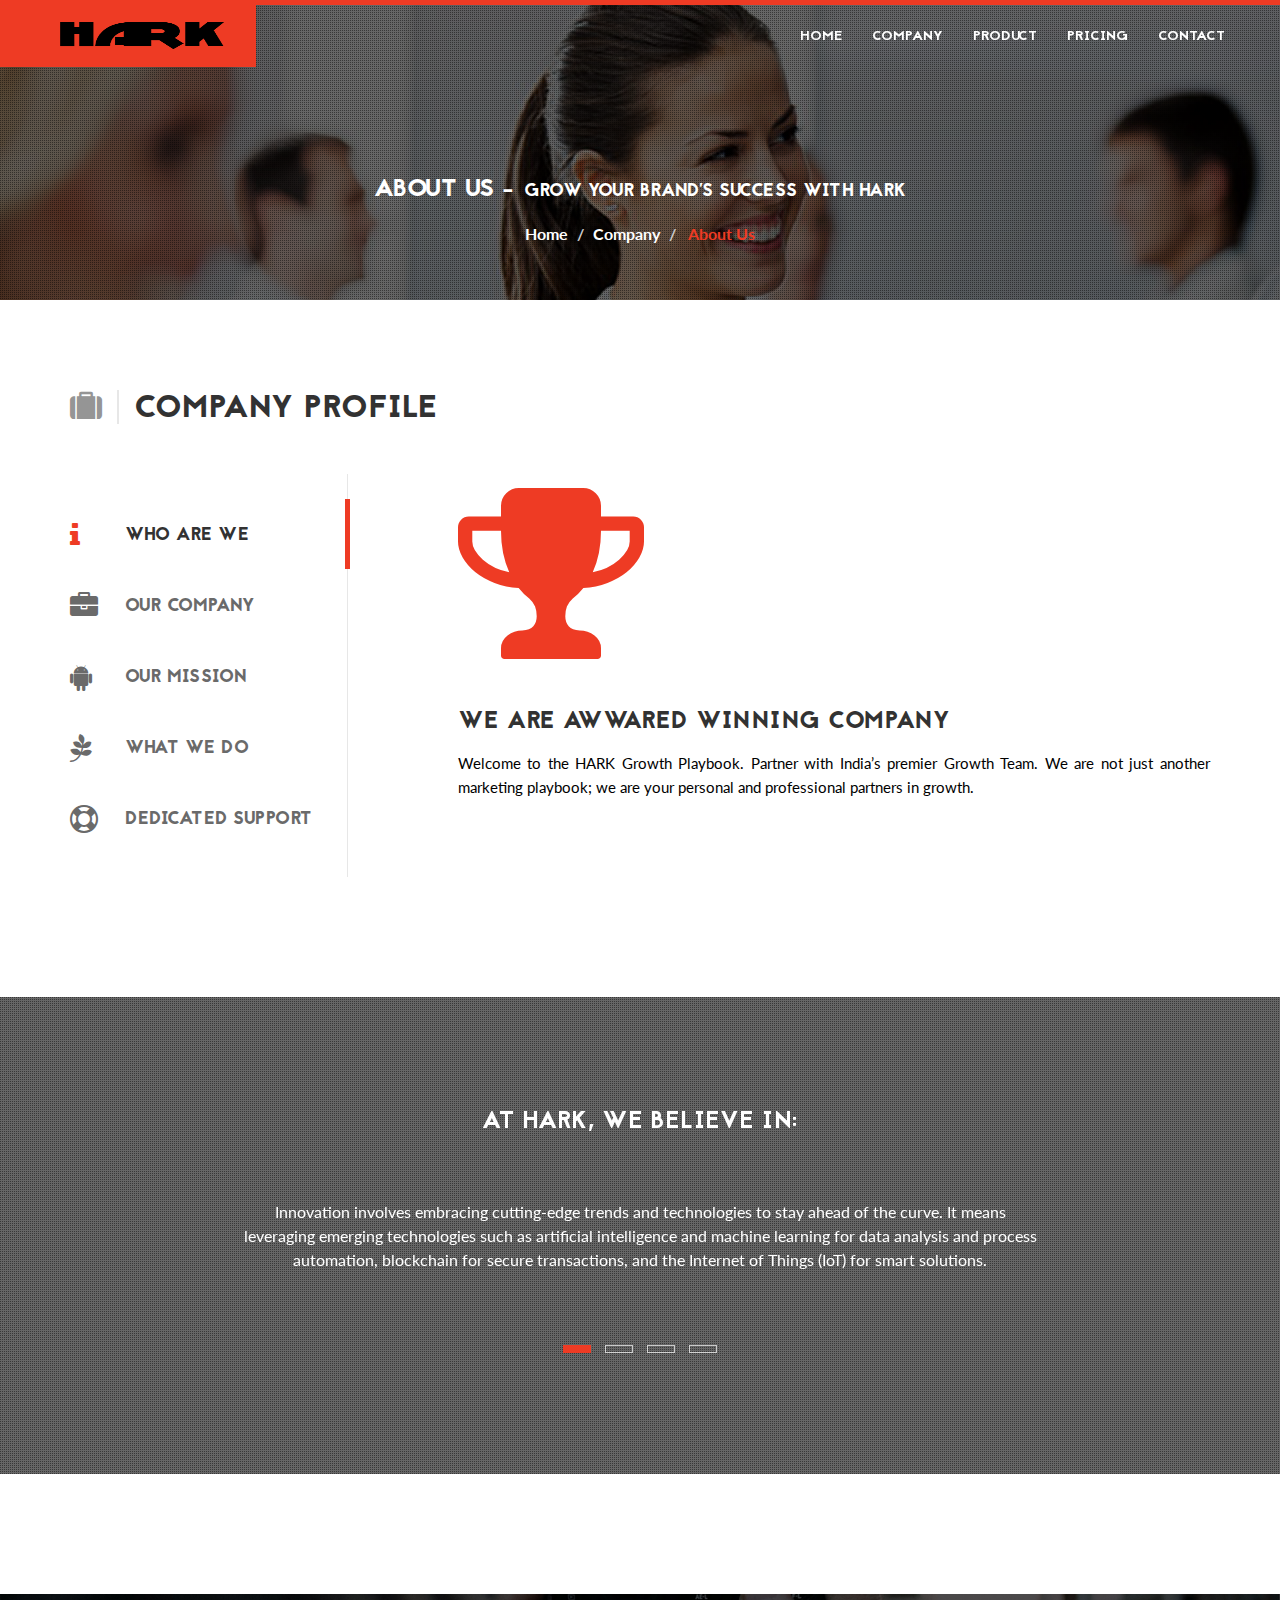
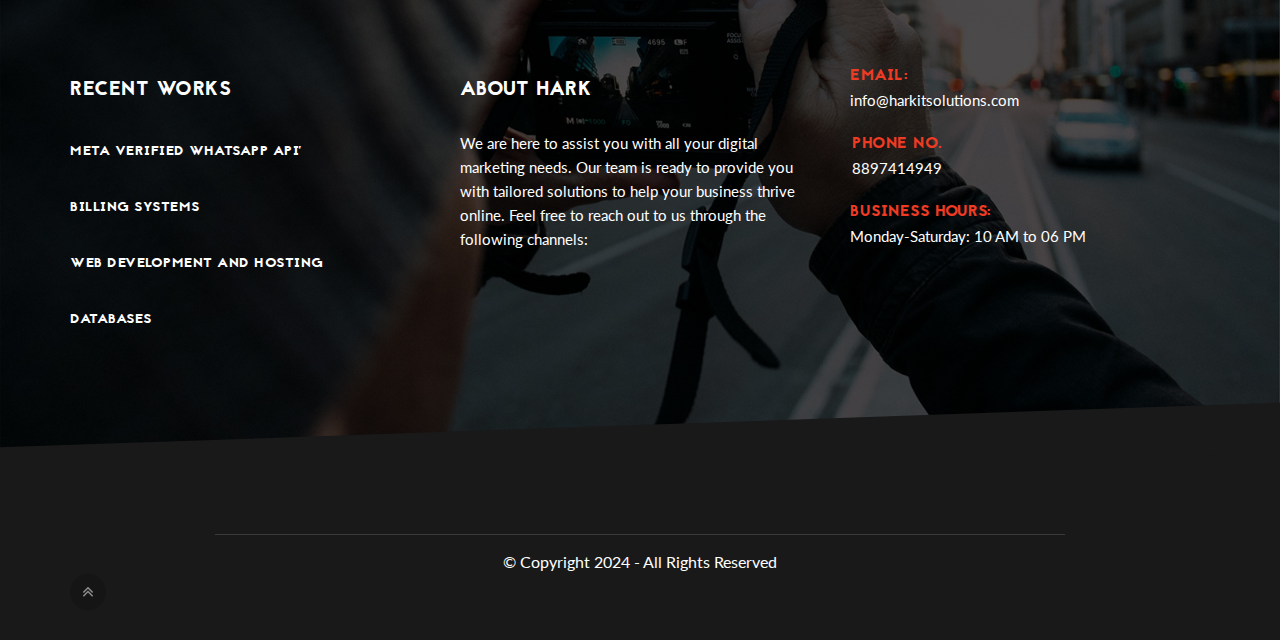
==== commit 28fdbee1: "New Changes" ====
--- a/about.html
+++ b/about.html
@@ -4,7 +4,7 @@
     <!-- Basic Page Needs
 	================================================== -->
     <meta charset="utf-8" />
-    <title>BizCraft - Responsive Html5 Template</title>
+    <title>HARK - Digital Marketing Agency</title>
     <meta name="description" content="" />
     <meta name="author" content="" />
 
@@ -94,7 +94,7 @@
 				<nav class="collapse navbar-collapse clearfix" role="navigation">
 					<ul class="nav navbar-nav navbar-right">
 						
-						<li class="dropdown active ">
+						<li class="dropdown  ">
 							<!-- <a href="index.html">Home <i class="fa fa-angle-down"></i></a> -->
 							<a href="index.html">Home </a>
 
@@ -112,16 +112,16 @@
                        		<a href="#" class="dropdown-toggle" data-toggle="dropdown">Company <i class="fa fa-angle-down"></i></a>
                        		<div class="dropdown-menu">
 								<ul>
-		                            <li><a href="about.html">About Us</a></li>
+		                            <li class="active"><a href="about.html">About Us</a></li>
 		                            <li><a href="service.html">Services</a></li>
-		                            <li><a href="career.html">Career And Media</a></li>
-		                            <!-- <li><a href="testimonial.html">Testimonials</a></li>
-		                            <li><a href="faq.html">Faq</a></li> -->
+		                            <li ><a href="career.html">Career</a></li>
+		                             <li><a href="media.html">Media</a></li>
+		                            <!-- <li><a href="faq.html">Faq</a></li>  -->
 		                        </ul>
 	                    	</div>
 	                    </li>
 						<li class="dropdown">
-							<a href="portfolio-item.html" >Portfolio </a>
+							<a href="portfolio-item.html" >Product </a>
 							<!-- <a href="portfolio-item.html" 
 							  >Portfolio <i class="fa fa-angle-down"></i
 							></a> -->
@@ -139,6 +139,25 @@
 							  </ul> -->
 							</div>
 						  </li>
+              <li class="dropdown">
+                <a href="#" class="dropdown-toggle" data-toggle="dropdown">Pricing  <i class="fa fa-angle-down"></i></a>
+                <!-- <a href="portfolio-item.html" 
+                  >Portfolio <i class="fa fa-angle-down"></i
+                ></a> -->
+                <div class="dropdown-menu">
+                  <ul>
+                  <li>
+                  <a href="individual.html">Individual</a>
+                  </li>
+                  <li>
+                  <a href="startup.html">Start-Up</a>
+                  </li>
+                  <li>
+                  <a href="enterprice.html">Enterprice</a>
+                  </li>
+                  </ul>
+                </div>
+                </li>
 	                    <!-- <li class="dropdown">
                        		<a href="#" class="dropdown-toggle" data-toggle="dropdown">Pages <i class="fa fa-angle-down"></i></a>
                        		<div class="dropdown-menu">
@@ -183,7 +202,7 @@
         <!-- Subpage title start -->
         <div class="banner-title-content">
           <div class="text-center">
-            <h2>About Us - GROW Your Brand's Success with Hark</h2>
+            <h2 >About Us - <span style="font-size:large; margin-bottom: 45px;">GROW Your Brand's Success with Hark</span></h2>
             <ul class="breadcrumb">
               <li>Home</li>
               <li>Company</li>
@@ -583,43 +602,7 @@
             <!--/ End Recent Posts-->
 
             <div class="col-md-4 col-sm-12 footer-widget">
-              <h3 class="widget-title">Flickr Photos</h3>
-
-              <div class="img-gallery">
-                <div class="img-container">
-                  <a class="thumb-holder" data-rel="prettyPhoto">
-                    <img src="images/portfolio/api.jpeg" alt="" />
-                  </a>
-                  <a class="thumb-holder" data-rel="prettyPhoto">
-                    <img src="images/portfolio/databases.jpg" alt="" />
-                  </a>
-                  <a class="thumb-holder" data-rel="prettyPhoto">
-                    <img src="images/portfolio/e-commerce.png" alt="" />
-                  </a>
-                  <a class="thumb-holder" data-rel="prettyPhoto">
-                    <img src="images/portfolio/Invoice.jpg" alt="" />
-                  </a>
-                  <a class="thumb-holder" data-rel="prettyPhoto">
-                    <img src="images/portfolio/mastercard.jpg" alt="" />
-                  </a>
-                  <a class="thumb-holder" data-rel="prettyPhoto">
-                    <img src="images/portfolio/reports.jpg" alt="" />
-                  </a>
-                  <a class="thumb-holder" data-rel="prettyPhoto">
-                    <img src="images/portfolio/trans.jpg" alt="" />
-                  </a>
-                  <a class="thumb-holder" data-rel="prettyPhoto">
-                    <img src="images/portfolio/web design.jpg" alt="" />
-                  </a>
-                  <a class="thumb-holder" data-rel="prettyPhoto">
-                    <img src="images/portfolio/portfolio6.jpg" alt="" />
-                  </a>
-                </div>
-              </div>
-            </div>
-            <!-- / end flickr  -->
-
-            <div class="col-md-3 col-sm-12 footer-widget footer-about-us">
+              <!-- <h3 class="widget-title">Flickr Photos</h3> -->
               <h3 class="widget-title">About Hark</h3>
               <p style="color: white">
                 We are here to assist you with all your digital marketing needs.
@@ -627,6 +610,48 @@
                 your business thrive online. Feel free to reach out to us
                 through the following channels:
               </p>
+              <!-- <div class="img-gallery">
+                <div class="img-container">
+                  <a class="thumb-holder" data-rel="prettyPhoto">
+                    <img src="images/portfolio/api.jpeg" alt="" />
+                  </a>
+                  <a class="thumb-holder" data-rel="prettyPhoto">
+                    <img src="images/portfolio/databases.jpg" alt="" />
+                  </a>
+                  <a class="thumb-holder" data-rel="prettyPhoto">
+                    <img src="images/portfolio/e-commerce.png" alt="" />
+                  </a>
+                  <a class="thumb-holder" data-rel="prettyPhoto">
+                    <img src="images/portfolio/Invoice.jpg" alt="" />
+                  </a>
+                  <a class="thumb-holder" data-rel="prettyPhoto">
+                    <img src="images/portfolio/mastercard.jpg" alt="" />
+                  </a>
+                  <a class="thumb-holder" data-rel="prettyPhoto">
+                    <img src="images/portfolio/reports.jpg" alt="" />
+                  </a>
+                  <a class="thumb-holder" data-rel="prettyPhoto">
+                    <img src="images/portfolio/trans.jpg" alt="" />
+                  </a>
+                  <a class="thumb-holder" data-rel="prettyPhoto">
+                    <img src="images/portfolio/web design.jpg" alt="" />
+                  </a>
+                  <a class="thumb-holder" data-rel="prettyPhoto">
+                    <img src="images/portfolio/portfolio6.jpg" alt="" />
+                  </a>
+                </div>
+              </div> -->
+            </div>
+            <!-- / end flickr  -->
+
+            <div class="col-md-3 col-sm-12 footer-widget footer-about-us">
+              <!-- <h3 class="widget-title">About Hark</h3>
+              <p style="color: white">
+                We are here to assist you with all your digital marketing needs.
+                Our team is ready to provide you with tailored solutions to help
+                your business thrive online. Feel free to reach out to us
+                through the following channels:
+              </p> -->
               <!-- <h4>Address</h4>
 						<p style="color: white;">1102 Saint Marys, Junction City, KS</p> -->
               <div class="row">
@@ -664,35 +689,35 @@
       <!-- Copyright start -->
       <section id="copyright" class="copyright angle">
         <div class="container">
-          <!-- <div class="row">
+          <div class="row">
 					<div class="col-md-12 text-center">
 						<ul class="footer-social unstyled">
 							<li>
 								<a title="Twitter" href="#">
-									<span class="icon-pentagon wow bounceIn"><i class="fa fa-twitter"></i></span>
+									<!-- <span class="icon-pentagon wow bounceIn"><i class="fa fa-twitter"></i></span> -->
 								</a>
 								<a title="Facebook" href="#">
 									<span class="icon-pentagon wow bounceIn"><i class="fa fa-facebook"></i></span>
 								</a>
-								<a title="Google+" href="#">
-									<span class="icon-pentagon wow bounceIn"><i class="fa fa-google-plus"></i></span>
+								<a title="Whatsapp" href="#">
+									<span class="icon-pentagon wow bounceIn"><i class="fa fa-whatsapp" aria-hidden="true"></i></span>
 								</a>
 								<a title="linkedin" href="#">
 									<span class="icon-pentagon wow bounceIn"><i class="fa fa-linkedin"></i></span>
 								</a>
-								<a title="Pinterest" href="#">
-									<span class="icon-pentagon wow bounceIn"><i class="fa fa-pinterest"></i></span>
+								<a title="YoutTube" href="#">
+									<span class="icon-pentagon wow bounceIn"><i class="fa fa-youtube" aria-hidden="true"></i></span>
 								</a>
 								<a title="Skype" href="#">
-									<span class="icon-pentagon wow bounceIn"><i class="fa fa-skype"></i></span>
+									<!-- <span class="icon-pentagon wow bounceIn"><i class="fa fa-skype"></i></span> -->
 								</a>
-								<a title="Dribble" href="#">
-									<span class="icon-pentagon wow bounceIn"><i class="fa fa-dribbble"></i></span>
+								<a title="Instagram" href="#">
+									<span class="icon-pentagon wow bounceIn"> <i class="fa fa-instagram" aria-hidden="true"></i></span>
 								</a>
 							</li>
 						</ul>
 					</div>
-				</div> -->
+				</div>
           <div class="row">
             <div class="col-md-12 text-center">
               <div class="copyright-info">
--- a/css/style.css
+++ b/css/style.css
@@ -714,7 +714,7 @@
   	font-size: 14px;
 	color: #fff;
 	padding-top: 22px;
-	padding-bottom: 20px;
+	padding-bottom: 5px;
 	line-height: 20px;
 }
 
@@ -2572,7 +2572,8 @@
 
 .banner-title-content h2{
 	color: #fff;
-	font-size: 36px;
+	font-size: 25px;
+	
 }
 
 .banner-title-content .breadcrumb{
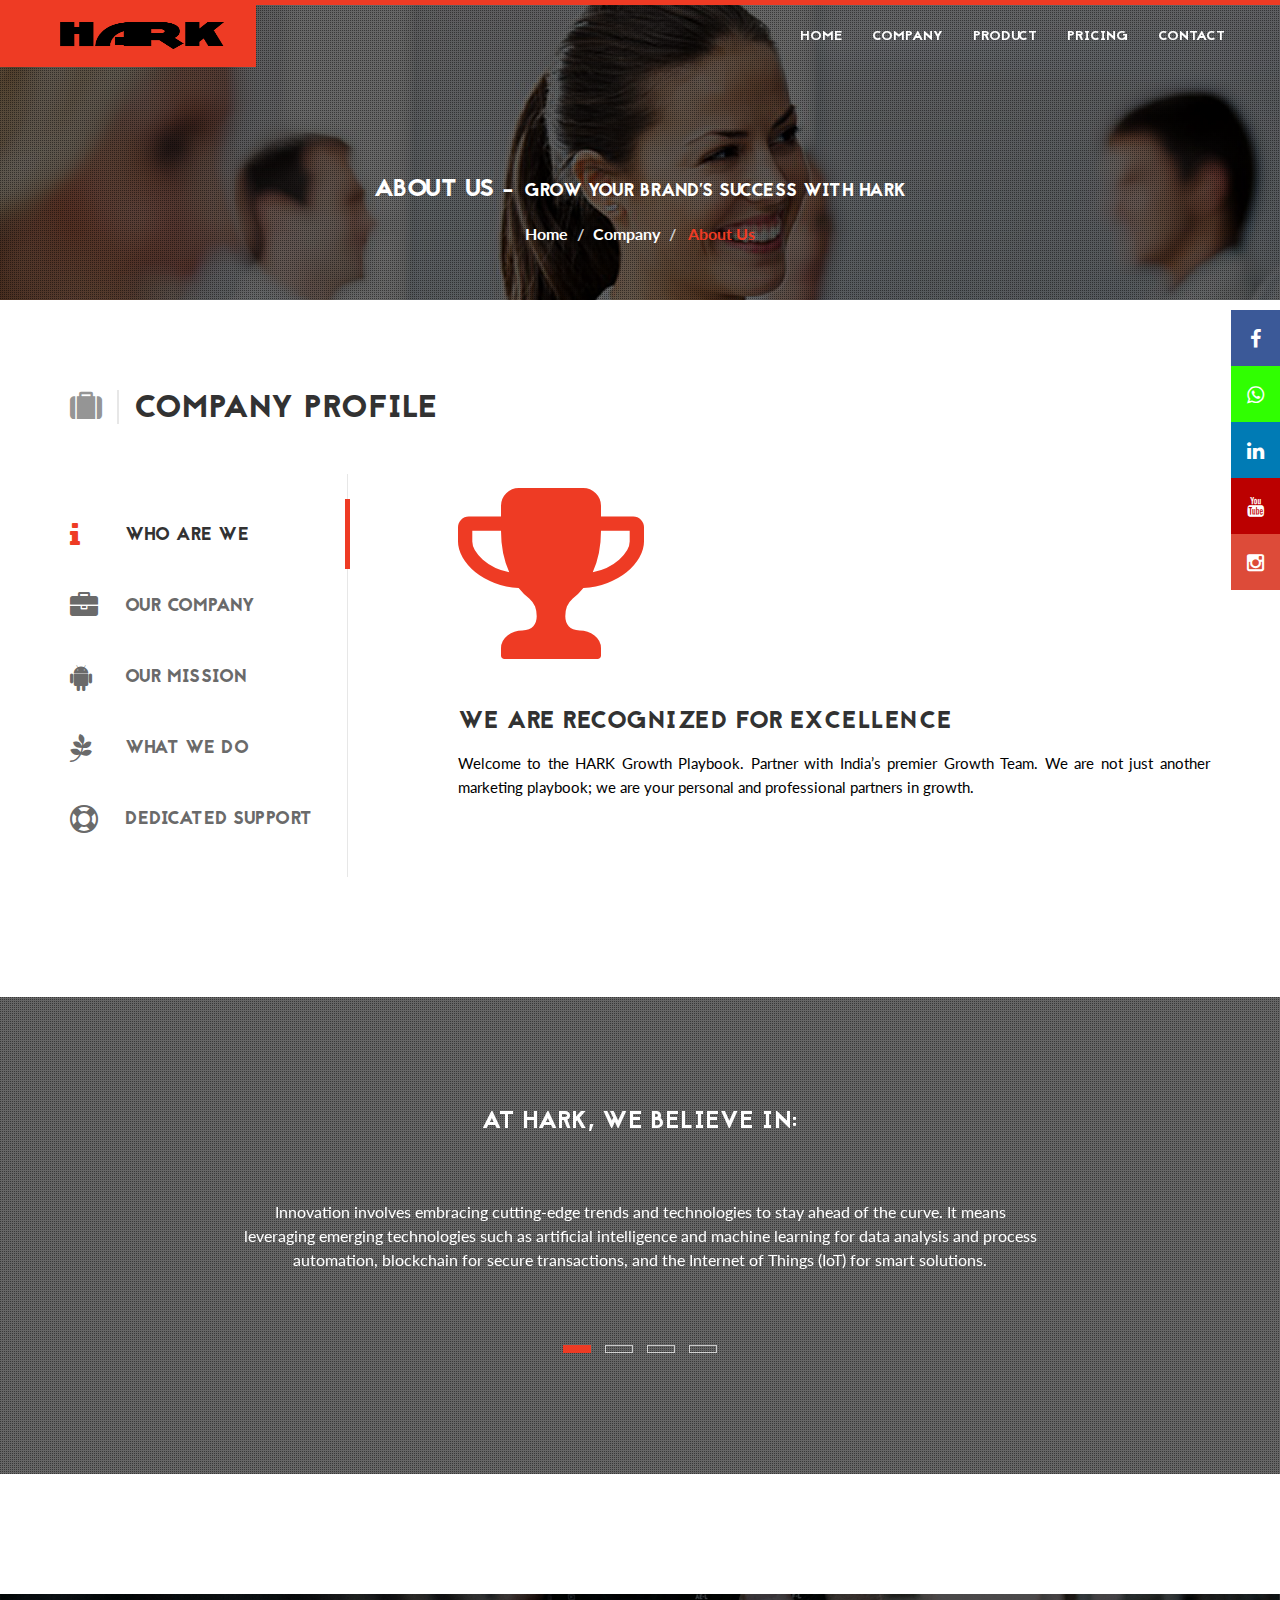
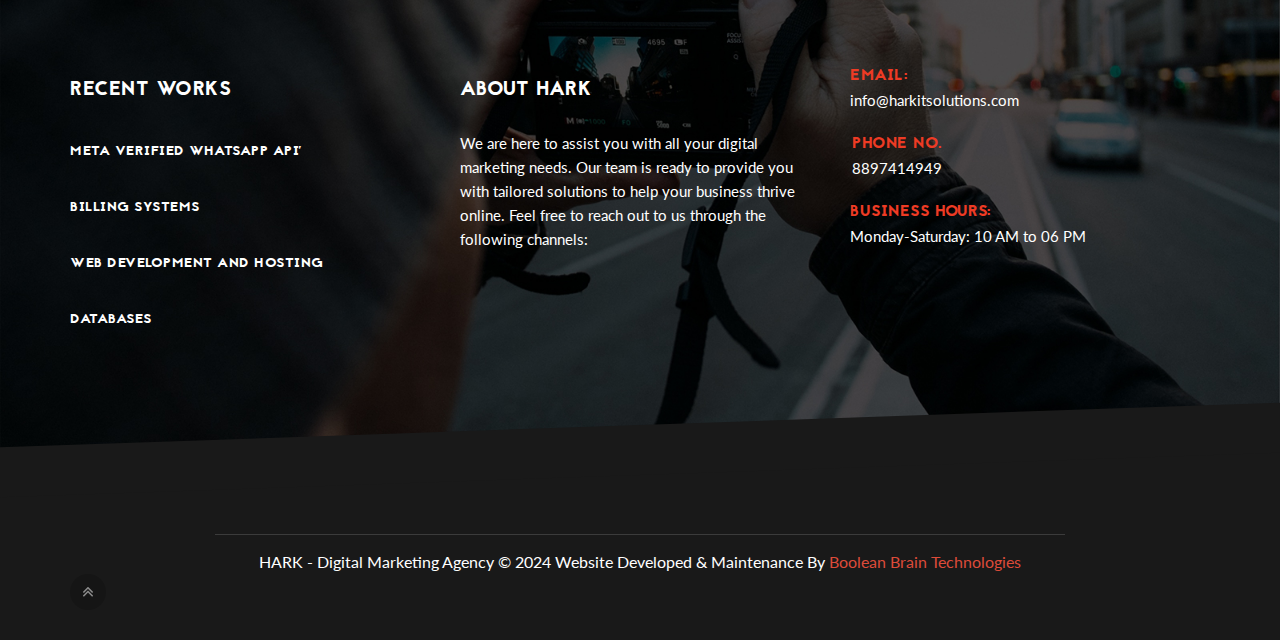
==== commit f1ab4c4b: "Final Changes" ====
--- a/about.html
+++ b/about.html
@@ -70,7 +70,58 @@
       <script src="js/respond.min.js"></script>
     <![endif]-->
   </head>
-
+<style>
+  /* Fixed/sticky icon bar (vertically aligned 50% from the top of the screen) */
+.icon-bars {
+  position: fixed;
+  top: 50%;
+  -webkit-transform: translateY(-50%);
+  -ms-transform: translateY(-50%);
+  transform: translateY(-50%);
+  z-index: 1000; /* Ensure this value is higher than other elements */
+  right: 0;
+}
+
+/* Style the icon bar links */
+.icon-bars a {
+  display: block;
+  text-align: center;
+  padding: 16px;
+  transition: all 0.3s ease;
+  color: white;
+  font-size: 20px;
+}
+
+/* Style the social media icons with color, if you want */
+.icon-bars a:hover {
+  background-color: #000;
+}
+
+.facebook {
+  background: #3B5998;
+  color: white;
+}
+
+.twitter {
+  background: #30ff01;
+  color: white;
+}
+
+.google {
+  background: #dd4b39;
+  color: white;
+}
+
+.linkedin {
+  background: #007bb5;
+  color: white;
+}
+
+.youtube {
+  background: #bb0000;
+  color: white;
+}
+</style>
   <body>
     <div class="body-inner">
       	<!-- Header start -->
@@ -280,7 +331,7 @@
               <div class="tab-content col-md-9 col-sm-7">
                 <div class="tab-pane active animated fadeInRight" id="tab_a">
                   <i class="fa fa-trophy big"></i>
-                  <h3>We Are Awwared Winning Company</h3>
+                  <h3>We Are Recognized for Excellence</h3>
                   <p>
                     Welcome to the HARK Growth Playbook. Partner with India’s
                     premier Growth Team. We are not just another marketing
@@ -721,7 +772,8 @@
           <div class="row">
             <div class="col-md-12 text-center">
               <div class="copyright-info">
-                © Copyright 2024 - All Rights Reserved
+                HARK - Digital Marketing Agency &#169; 2024 Website Developed & Maintenance By
+                <a href="https://www.booleanbraintechnologies.com" style="color:#dd4b39" target="_blank"> Boolean Brain Technologies</a>
               </div>
             </div>
           </div>
@@ -740,6 +792,13 @@
         <!--/ Container end -->
       </section>
       <!--/ Copyright end -->
+      <div class="icon-bars">
+        <a href="#" class="facebook"><i class="fa fa-facebook"></i></a>
+        <a href="#" class="twitter"><i class="fa fa-whatsapp"></i></a>
+        <a href="#" class="linkedin"><i class="fa fa-linkedin"></i></a>
+        <a href="#" class="youtube"><i class="fa fa-youtube"></i></a>
+        <a href="#" class="google"><i class="fa fa-instagram"></i></a>
+        </div>
 
       <!-- Javascript Files
 	================================================== -->
--- a/css/presets/preset3.css
+++ b/css/presets/preset3.css
@@ -126,7 +126,7 @@
 }
 
 .navbar-toggle{
-	background: #ee3b24;
+	/* background: #ee3b24; */
 }
 
 .dropdown-menu > ul > li.active > a{
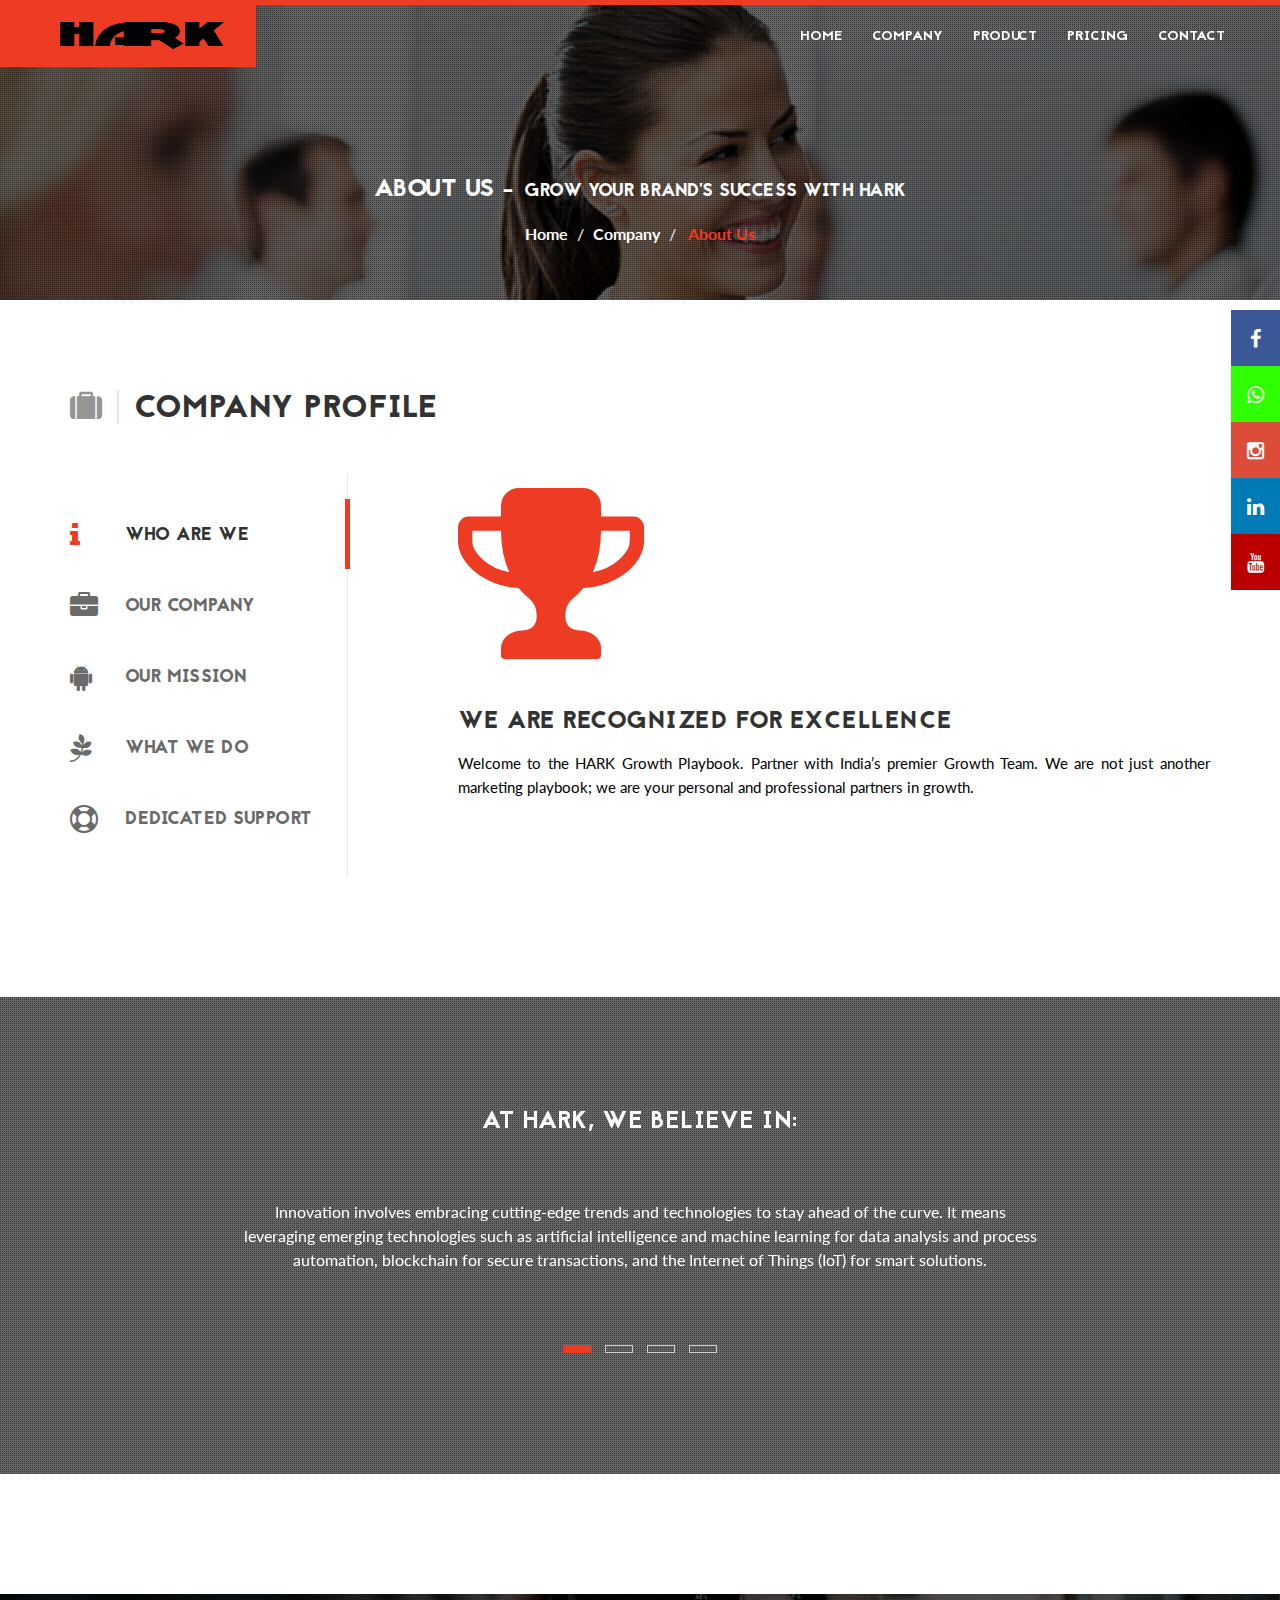
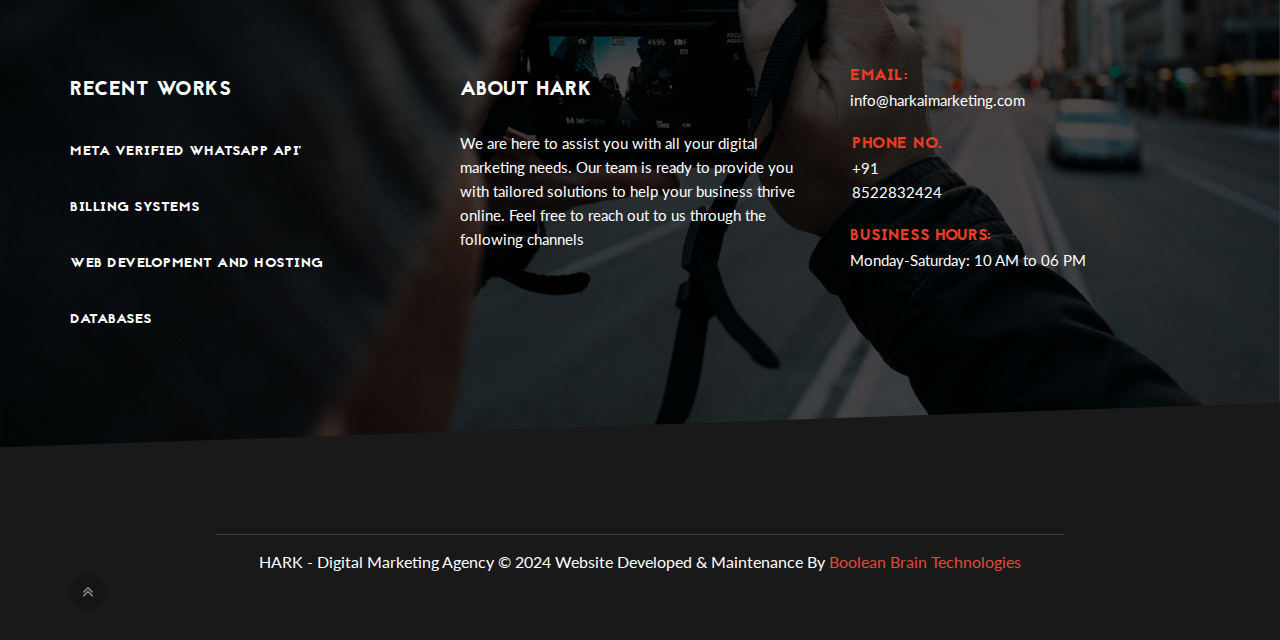
==== commit a55b48c2: "final update" ====
--- a/about.html
+++ b/about.html
@@ -659,7 +659,7 @@
                 We are here to assist you with all your digital marketing needs.
                 Our team is ready to provide you with tailored solutions to help
                 your business thrive online. Feel free to reach out to us
-                through the following channels:
+                through the following channels
               </p>
               <!-- <div class="img-gallery">
                 <div class="img-container">
@@ -701,18 +701,18 @@
                 We are here to assist you with all your digital marketing needs.
                 Our team is ready to provide you with tailored solutions to help
                 your business thrive online. Feel free to reach out to us
-                through the following channels:
+                through the following channels
               </p> -->
               <!-- <h4>Address</h4>
 						<p style="color: white;">1102 Saint Marys, Junction City, KS</p> -->
               <div class="row">
                 <div class="col-md-6">
                   <h4>Email:</h4>
-                  <p style="color: white">info@harkitsolutions.com</p>
+                  <p style="color: white">info@harkaimarketing.com</p>
                 </div>
                 <div class="col-md-6" style="margin-left: 2px">
                   <h4>Phone No.</h4>
-                  <p style="color: white">8897414949</p>
+                  <p style="color: white">+91 8522832424</p>
                 </div>
                 <div class="col-md-11" style="margin-right: 2px">
                   <h4>Business Hours:</h4>
@@ -747,22 +747,22 @@
 								<a title="Twitter" href="#">
 									<!-- <span class="icon-pentagon wow bounceIn"><i class="fa fa-twitter"></i></span> -->
 								</a>
-								<a title="Facebook" href="#">
+								<a title="Facebook" href="https://www.facebook.com/profile.php?id=61562770657112&viewas=&show_switched_toast=false&show_switched_tooltip=false&is_tour_dismissed=false&is_tour_completed=false&show_podcast_settings=false&show_community_review_changes=false&should_open_composer=false&badge_type=NEW_MEMBER&show_community_rollback_toast=false&show_community_rollback=false&show_follower_visibility_disclosure=false&bypass_exit_warning=true">
 									<span class="icon-pentagon wow bounceIn"><i class="fa fa-facebook"></i></span>
 								</a>
-								<a title="Whatsapp" href="#">
+								<a title="Whatsapp" href="https://wa.me/+918522832424?text=">
 									<span class="icon-pentagon wow bounceIn"><i class="fa fa-whatsapp" aria-hidden="true"></i></span>
 								</a>
-								<a title="linkedin" href="#">
+								<a title="linkedin" href="https://www.linkedin.com/company/hark-marketing-agency/">
 									<span class="icon-pentagon wow bounceIn"><i class="fa fa-linkedin"></i></span>
 								</a>
-								<a title="YoutTube" href="#">
+								<a title="YoutTube" href="https://youtube.com/@harkaimarketing?si=UfLVW5blW4V6A9GW">
 									<span class="icon-pentagon wow bounceIn"><i class="fa fa-youtube" aria-hidden="true"></i></span>
 								</a>
 								<a title="Skype" href="#">
 									<!-- <span class="icon-pentagon wow bounceIn"><i class="fa fa-skype"></i></span> -->
 								</a>
-								<a title="Instagram" href="#">
+								<a title="Instagram" href="https://www.instagram.com/hark.india/">
 									<span class="icon-pentagon wow bounceIn"> <i class="fa fa-instagram" aria-hidden="true"></i></span>
 								</a>
 							</li>
@@ -793,11 +793,11 @@
       </section>
       <!--/ Copyright end -->
       <div class="icon-bars">
-        <a href="#" class="facebook"><i class="fa fa-facebook"></i></a>
-        <a href="#" class="twitter"><i class="fa fa-whatsapp"></i></a>
-        <a href="#" class="linkedin"><i class="fa fa-linkedin"></i></a>
-        <a href="#" class="youtube"><i class="fa fa-youtube"></i></a>
-        <a href="#" class="google"><i class="fa fa-instagram"></i></a>
+        <a href="https://www.facebook.com/profile.php?id=61562770657112&viewas=&show_switched_toast=false&show_switched_tooltip=false&is_tour_dismissed=false&is_tour_completed=false&show_podcast_settings=false&show_community_review_changes=false&should_open_composer=false&badge_type=NEW_MEMBER&show_community_rollback_toast=false&show_community_rollback=false&show_follower_visibility_disclosure=false&bypass_exit_warning=true" class="facebook"><i class="fa fa-facebook"></i></a>
+        <a href="https://wa.me/+918522832424?text=" class="twitter"><i class="fa fa-whatsapp"></i></a>
+        <a href="https://www.instagram.com/hark.india/" class="google"><i class="fa fa-instagram"></i></a>
+        <a href="https://www.linkedin.com/company/hark-marketing-agency/" class="linkedin"><i class="fa fa-linkedin"></i></a>
+        <a href="https://youtube.com/@harkaimarketing?si=UfLVW5blW4V6A9GW" class="youtube"><i class="fa fa-youtube"></i></a>
         </div>
 
       <!-- Javascript Files
